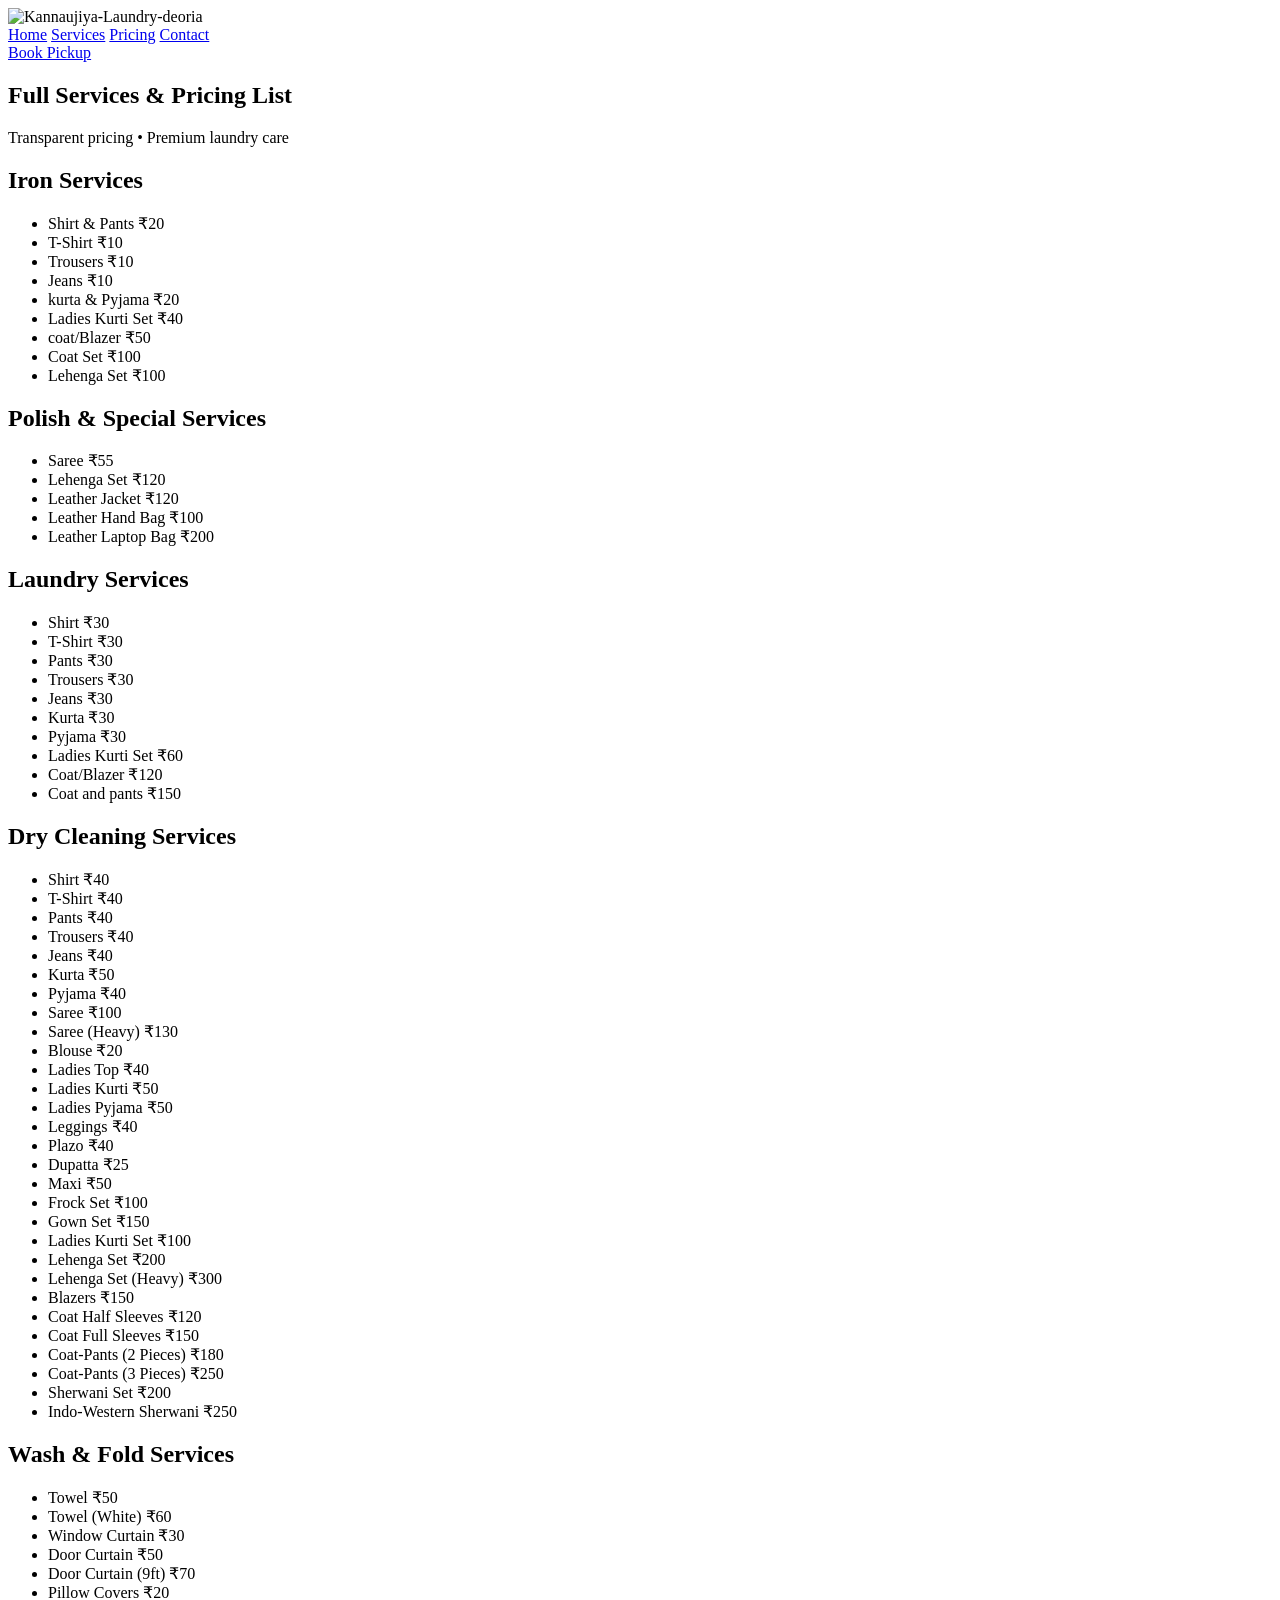
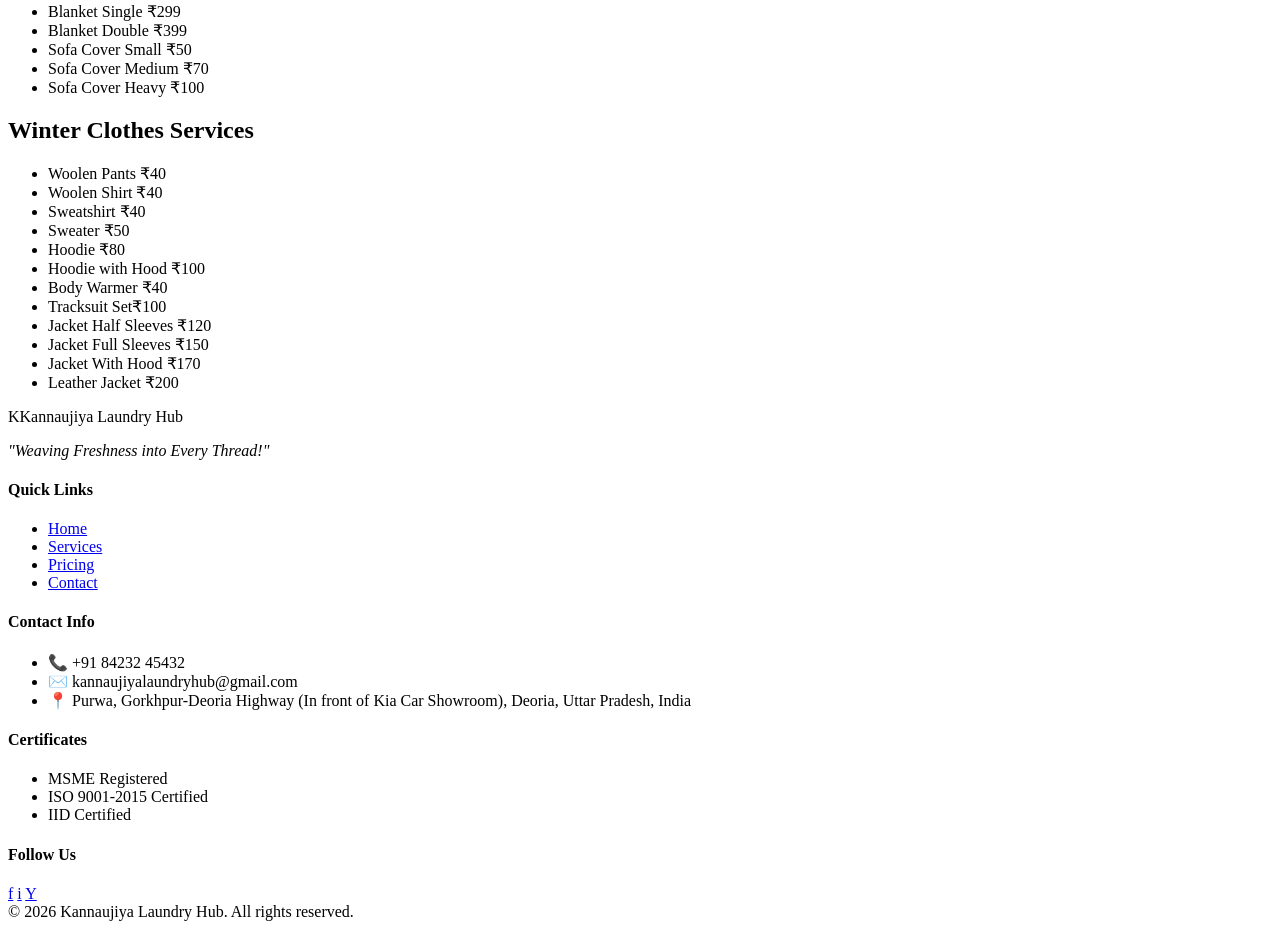
==== price2.html @ 70aac3fc "Add files via upload" ====
<!DOCTYPE html>
<html lang="en">

<head>
  <meta charset="UTF-8">
  <title>Our Services & Price List</title>
  <link rel="stylesheet" href="css/style.css">
  <meta name="viewport" content="width=device-width, initial-scale=1.0">
  <link rel="stylesheet" href="css/price2.css">
</head>

<body>

  <header class="navbar">
    <div class="logo">
      <img src="assets/Kannaujiya-Laundry-deoria.png" alt="Kannaujiya-Laundry-deoria">
    </div>

    <nav id="nav-menu" class="nav-links">
      <a href="index.html">Home</a>
      <a href="service.html">Services</a>
      <a href="price.html">Pricing</a>
      <a href="contact.html">Contact</a>
    </nav>

    <a href="book.html" class="btn-primary desktop-btn">Book Pickup</a>

    <!-- Hamburger -->
    <div class="hamburger" onclick="toggleMenu()">
      <span></span>
      <span></span>
      <span></span>
    </div>
  </header>


  <section class="services">
    <h1>Full Services & Pricing List</h1>
    <p>Transparent pricing • Premium laundry care</p>




    <!-- Iron -->
    <div class="service-box">
      <h2>Iron Services</h2>
      <ul>
        <li>Shirt & Pants <span>₹20</span></li>
        <li>T-Shirt <span>₹10</span></li>
        <li>Trousers <span>₹10</span></li>
        <li>Jeans <span>₹10</span></li>
        <li>kurta & Pyjama <span>₹20</span></li>
        <li>Ladies Kurti Set <span>₹40</span></li>
        <li>coat/Blazer <span>₹50</span></li>
        <li>Coat Set <span>₹100</span></li>
        <li>Lehenga Set <span>₹100</span></li>
      </ul>
    </div>

    <!-- Polish -->
    <div class="service-box">
      <h2>Polish & Special Services</h2>
      <ul>
        <li>Saree <span>₹55</span></li>
        <li>Lehenga Set <span>₹120</span></li>
        <li>Leather Jacket <span>₹120</span></li>
        <li>Leather Hand Bag <span>₹100</span></li>
        <li>Leather Laptop Bag <span>₹200</span></li>
      </ul>
    </div>

    <!-- Laundry Services -->
    <div class="service-box">
      <h2>Laundry Services</h2>
      <ul>
        <li>Shirt <span>₹30</span></li>
        <li>T-Shirt <span>₹30</span></li>
        <li>Pants <span>₹30</span></li>
        <li>Trousers <span>₹30</span></li>
        <li>Jeans <span>₹30</span></li>
        <li>Kurta <span>₹30</span></li>
        <li>Pyjama <span>₹30</span></li>
        <li>Ladies Kurti Set <span>₹60</span></li>
        <li>Coat/Blazer <span>₹120</span></li>
        <li>Coat and pants <span>₹150</span></li>
      </ul>
    </div>

    <!-- Dry Cleaning -->
    <div class="service-box">
      <h2>Dry Cleaning Services</h2>
      <ul>
        <li>Shirt <span>₹40</span></li>
        <li>T-Shirt <span>₹40</span></li>
        <li>Pants <span>₹40</span></li>
        <li>Trousers <span>₹40</span></li>
        <li>Jeans <span>₹40</span></li>
        <li>Kurta <span>₹50</span></li>
        <li>Pyjama <span>₹40</span></li>
        <li>Saree <span>₹100</span></li>
        <li>Saree (Heavy) <span>₹130</span></li>
        <li>Blouse <span>₹20</span></li>
        <li>Ladies Top <span>₹40</span></li>
        <li>Ladies Kurti <span>₹50</span></li>
        <li>Ladies Pyjama <span>₹50</span></li>
        <li>Leggings <span>₹40</span></li>
        <li>Plazo <span>₹40</span></li>
        <li>Dupatta <span>₹25</span></li>
        <li>Maxi <span>₹50</span></li>
        <li>Frock Set <span>₹100</span></li>
        <li>Gown Set <span>₹150</span></li>
        <li>Ladies Kurti Set <span>₹100</span></li>
        <li>Lehenga Set <span>₹200</span></li>
        <li>Lehenga Set (Heavy) <span>₹300</span></li>
        <li>Blazers <span>₹150</span></li>
        <li>Coat Half Sleeves <span>₹120</span></li>
        <li>Coat Full Sleeves <span>₹150</span></li>
        <li>Coat-Pants (2 Pieces) <span>₹180</span></li>
        <li>Coat-Pants (3 Pieces) <span>₹250</span></li>
        <li>Sherwani Set <span>₹200</span></li>
        <li>Indo-Western Sherwani <span>₹250</span></li>

      </ul>
    </div>

    <!-- Wash & Fold -->
    <div class="service-box">
      <h2>Wash & Fold Services</h2>
      <ul>
        <li>Towel <span>₹50</span></li>
        <li>Towel (White) <span>₹60</span></li>
        <li>Window Curtain <span>₹30</span></li>
        <li>Door Curtain <span>₹50</span></li>
        <li>Door Curtain (9ft) <span>₹70</span></li>
        <li>Pillow Covers <span>₹20</span></li>
        <li>Blanket Single <span>₹299</span></li>
        <li>Blanket Double <span>₹399</span></li>
        <li>Sofa Cover Small <span>₹50</span></li>
        <li>Sofa Cover Medium <span>₹70</span></li>
        <li>Sofa Cover Heavy <span>₹100</span></li>
      </ul>
    </div>

    <!-- Winter Clothes -->
    <div class="service-box">
      <h2>Winter Clothes Services</h2>
      <ul>
        <li>Woolen Pants <span>₹40</span></li>
        <li>Woolen Shirt <span>₹40</span></li>
        <li>Sweatshirt <span>₹40</span></li>
        <li>Sweater <span>₹50</span></li>
        <li>Hoodie <span>₹80</span></li>
        <li>Hoodie with Hood <span>₹100</span></li>
        <li>Body Warmer <span>₹40</span></li>
        <li>Tracksuit Set<span>₹100</span></li>
        <li>Jacket Half Sleeves <span>₹120</span></li>
        <li>Jacket Full Sleeves <span>₹150</span></li>
        <li>Jacket With Hood <span>₹170</span></li>
        <li>Leather Jacket <span>₹200</span></li>

      </ul>
    </div>



  </section>

  <footer class="footer">
    <div class="footer-container">

      <!-- Brand -->
      <div class="footer-col brand">
        <div class="footer-logo">
          <span>K</span>Kannaujiya Laundry Hub
        </div>
        <p>
          <i>"Weaving Freshness into Every Thread!"</i>
          
        </p>
      </div>

      <!-- Quick Links -->
      <div class="footer-col">
        <h4>Quick Links</h4>
        <ul>
          <li><a href="index.html">Home</a></li>
          <li><a href="service.html">Services</a></li>
          <li><a href="price.html">Pricing</a></li>
          <li><a href="contact.html">Contact</a></li>
        </ul>
      </div>

      <!-- Contact Info -->
      <div class="footer-col">
        <h4>Contact Info</h4>
        <ul class="contact-info">
          <li>📞 +91 84232 45432</li>
          <li>✉️ kannaujiyalaundryhub@gmail.com</li>
          <li>📍 Purwa, Gorkhpur-Deoria Highway (In front of Kia Car Showroom), Deoria, Uttar Pradesh, India</li>
        </ul>
      </div>

      <!-- Certificate Info -->
      <div class="footer-col">
        <h4>Certificates</h4>
        <ul class="contact-info">
          <li>MSME Registered</li>
          <li>ISO 9001-2015 Certified</li>
          <li>IID Certified</li>
        </ul>
      </div>


      <!-- Social -->
      <div class="footer-col">
        <h4>Follow Us</h4>
        <div class="social-links">
          <a href="https://www.facebook.com/share/1C7BhtLhia/">f</a>
          <a href="https://www.instagram.com/kannaujiyalaundryhub?igsh=cmxrNXN1dXM1eGV3">i</a>
          <a href="https://youtube.com/@kannaujiyalaundryhub?si=3e7CDZ7JSqD-jcs0">Y</a>
        </div>
      </div>

    </div>

    <div class="footer-bottom">
      © 2026 Kannaujiya Laundry Hub. All rights reserved.
    </div>
  </footer>

  <script src="js/hamburger.js"></script>

</body>

</html>
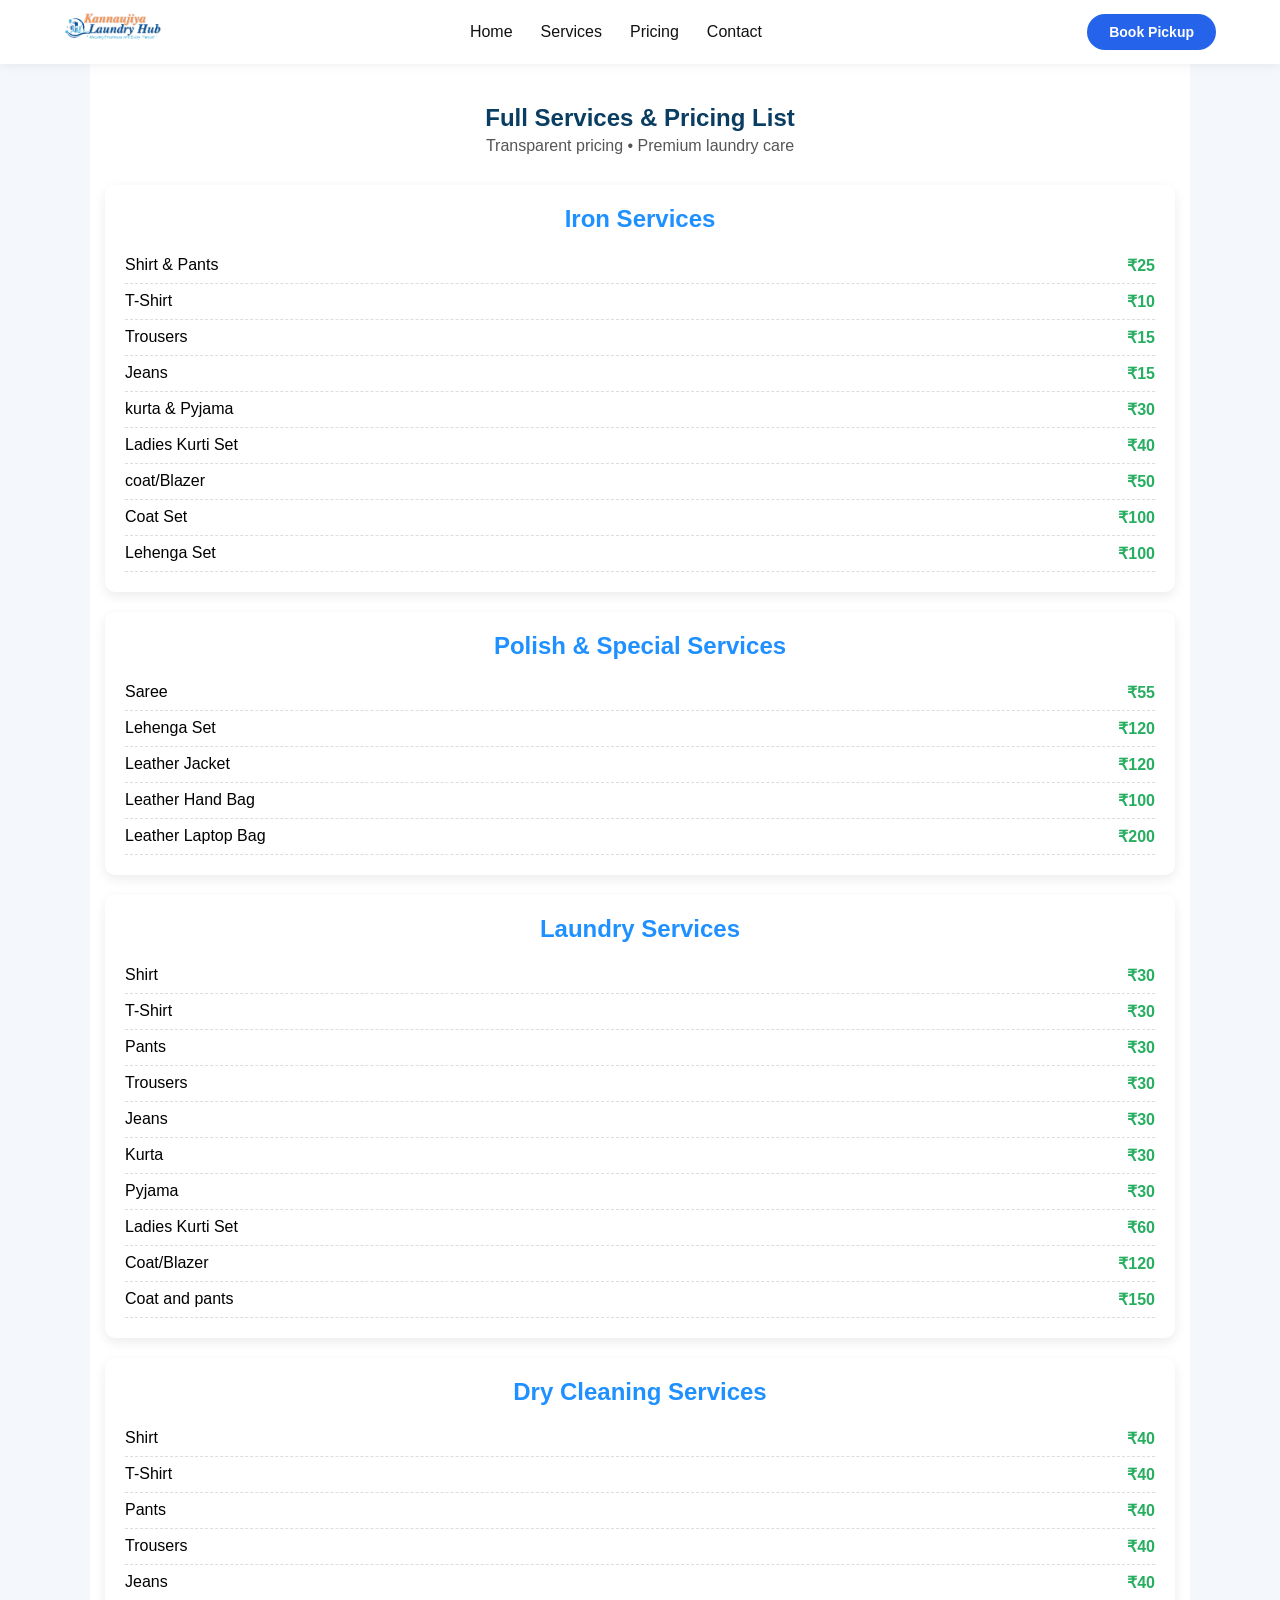
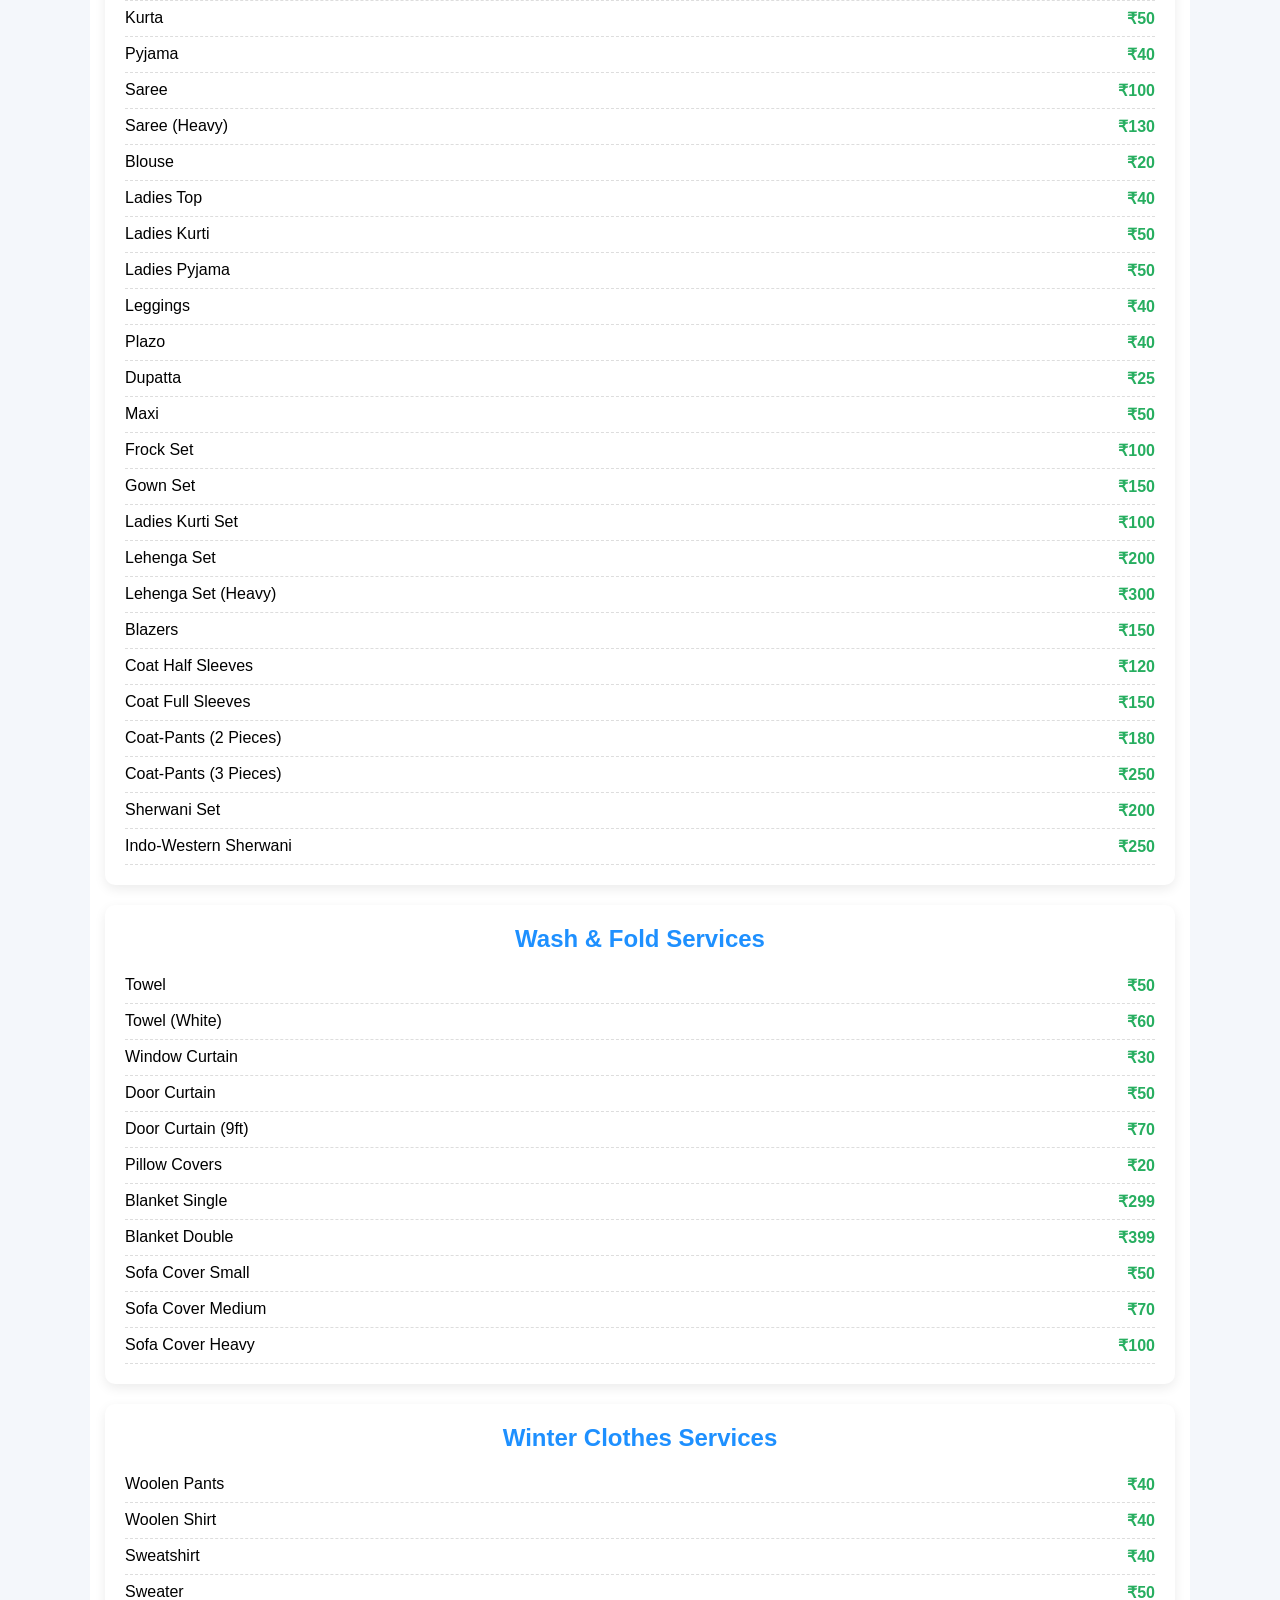
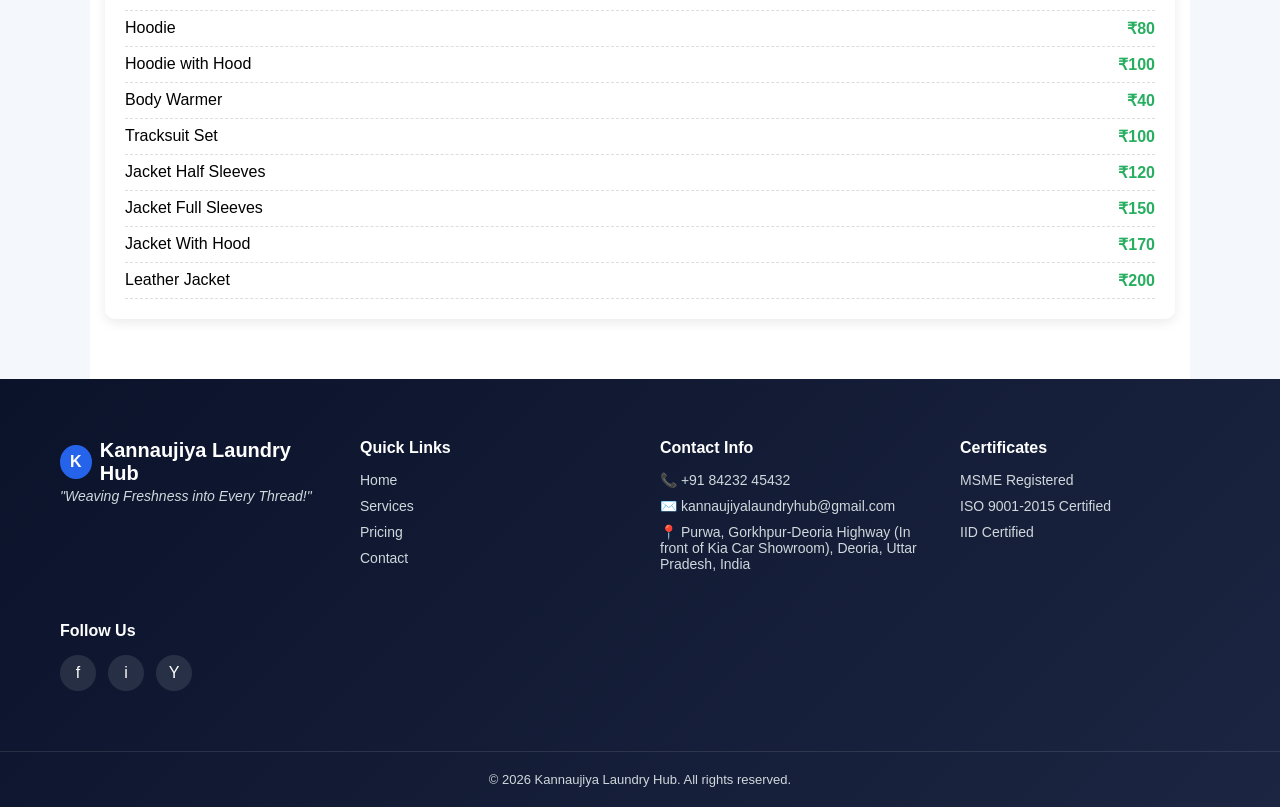
==== commit c319dae5: "Update price2.html" ====
--- a/price2.html
+++ b/price2.html
@@ -45,11 +45,11 @@
     <div class="service-box">
       <h2>Iron Services</h2>
       <ul>
-        <li>Shirt & Pants <span>₹20</span></li>
+        <li>Shirt & Pants <span>₹25</span></li>
         <li>T-Shirt <span>₹10</span></li>
-        <li>Trousers <span>₹10</span></li>
-        <li>Jeans <span>₹10</span></li>
-        <li>kurta & Pyjama <span>₹20</span></li>
+        <li>Trousers <span>₹15</span></li>
+        <li>Jeans <span>₹15</span></li>
+        <li>kurta & Pyjama <span>₹30</span></li>
         <li>Ladies Kurti Set <span>₹40</span></li>
         <li>coat/Blazer <span>₹50</span></li>
         <li>Coat Set <span>₹100</span></li>
@@ -232,4 +232,4 @@
 
 </body>
 
-</html>+</html>
--- a/css/style.css
+++ b/css/style.css
@@ -0,0 +1,822 @@
+
+*{
+    margin:0;
+    padding:0;
+    box-sizing:border-box;
+    font-family:'Inter', sans-serif;
+}
+
+body{
+    background:#fff;
+    overflow-x:hidden;
+}
+/* ================= NAVBAR ================= */
+.navbar {
+  position: fixed;
+  top: 0;
+  left: 0;
+  width: 100%;
+  height: 64px;
+  background: #fff;
+  padding: 0 5%;
+  display: flex;
+  align-items: center;
+  justify-content: space-between;
+  z-index: 1000;
+  box-shadow: 0 2px 10px rgba(0,0,0,0.06);
+}
+
+/* ===== LOGO IMAGE ===== */
+.navbar .logo img {
+  height:100%;          /* navbar height ke hisaab se */
+  max-width: 240px;     /* width ko limit */
+  width: auto;
+  
+  display: block;
+  object-fit: contain;
+}
+
+.navbar .logo {
+   display: flex;
+  align-items: center;
+  height: 100%;
+  /* max-width: 200px; */
+}
+
+
+/* body offset */
+body {
+  padding-top: 64px;
+}
+
+/* ===== LOGO ===== */
+.footer-logo {
+  display: flex;
+  align-items: center;
+  font-size: 20px;
+  font-weight: 700;
+  color: #ffffff;
+}
+
+.footer-logo span {
+  width: 34px;
+  height: 34px;
+  background: #2563eb;
+  color: #fff;
+  border-radius: 50%;
+  display: flex;
+  align-items: center;
+  justify-content: center;
+  /* align-items: center; */
+  margin-right: 8px;
+  font-size: 16px;
+}
+
+/* ===== NAV LINKS ===== */
+.nav-links {
+  display: flex;
+  gap: 24px;
+}
+.nav-links a {
+  position: relative;
+  text-decoration: none;
+  color: #111;
+  font-weight: 500;
+  padding: 6px 2px;
+  transition: color 0.3s ease;
+}
+
+.nav-links a::after {
+  content: "";
+  position: absolute;
+  left: 0;
+  bottom: -4px;
+  width: 0;
+  height: 2px;
+  background: #2563eb;
+  transition: width 0.3s ease;
+}
+
+.nav-links a:hover {
+  color: #2563eb;
+}
+
+.nav-links a:hover::after {
+  width: 100%;
+}
+
+/* .nav-links a {
+  text-decoration: none;
+  color: #111;
+  font-weight: 500;
+} */
+
+/* ===== BUTTON ===== */
+.desktop-btn {
+  margin-left: 20px;
+}
+
+/* ===== HAMBURGER ===== */
+.hamburger {
+  display: none;
+  flex-direction: column;
+  gap: 5px;
+  cursor: pointer;
+}
+
+.hamburger span {
+  width: 26px;
+  height: 3px;
+  background: #111;
+  border-radius: 2px;
+  transition: 0.3s;
+}
+
+/* ================= MOBILE ================= */
+@media (max-width: 768px) {
+
+  .nav-links {
+    position: fixed;
+    top: 0;
+    right: -100%;
+    height: 100vh;
+    width: 260px;
+    background: #fff;
+    flex-direction: column;
+    padding: 80px 20px;
+    gap: 20px;
+    box-shadow: -10px 0 30px rgba(0,0,0,0.15);
+    transition: right 0.35s ease;
+  }
+
+  .nav-links.active {
+    right: 0;
+  }
+
+  .desktop-btn {
+    display: none;
+  }
+
+  .hamburger {
+    display: flex;
+    margin-left: auto;
+  }
+
+  /* hamburger animation */
+  .hamburger.active span:nth-child(1) {
+    transform: rotate(45deg) translate(5px, 5px);
+  }
+
+  .hamburger.active span:nth-child(2) {
+    opacity: 0;
+  }
+
+  .hamburger.active span:nth-child(3) {
+    transform: rotate(-45deg) translate(6px, -6px);
+  }
+  
+  .navbar .logo img {
+    height: 100%;
+    max-width: 200px;
+  }
+
+  .footer-logo {
+    flex-direction: column;    /* upar logo, niche text */
+    justify-content: center;
+    align-items: center;
+    text-align: center;
+  }
+
+  .footer-logo span {
+    margin-right: 0;
+    margin-bottom: 6px;        /* logo aur text ke beech gap */
+  }
+
+}
+
+  
+
+
+
+
+/* ================= HERO ================= */
+.hero{
+    width:100%;
+    padding:60px 5%;
+    display:grid;
+    grid-template-columns:1fr 1fr;
+    gap:50px;
+    align-items:center;
+    background:linear-gradient(120deg,#eef6ff,#eafff4);
+}
+
+.badge{
+    display:inline-block;
+    padding:6px 14px;
+    background:#e0edff;
+    color:#2563eb;
+    font-size:13px;
+    border-radius:20px;
+    margin-bottom:20px;
+}
+
+.hero-left h1{
+    font-size:48px;
+    font-weight:800;
+    line-height:1.2;
+    margin-bottom:20px;
+}
+
+.hero-left h1 span{
+    color:#2563eb;
+}
+
+.hero-left p{
+    color:#555;
+    line-height:1.6;
+    margin-bottom:30px;
+    max-width:520px;
+}
+
+.hero-buttons{
+    display:flex;
+    gap:14px;
+    flex-wrap:wrap;
+}
+
+.btn-outline{
+    padding:10px 20px;
+    border:2px solid #2563eb;
+    color:#2563eb;
+    border-radius:22px;
+    text-decoration:none;
+    font-weight:600;
+}
+
+/* ================= STATS ================= */
+.stats{
+    display:flex;
+    gap:30px;
+    margin-top:35px;
+    flex-wrap:wrap;
+}
+
+.stat h3{
+    color:#2563eb;
+    font-size:22px;
+    font-weight:700;
+}
+
+.stat p{
+    font-size:13px;
+    color:#666;
+}
+
+/* ================= HERO RIGHT ================= */
+.hero-right{
+    position:relative;
+    width:100%;
+}
+
+.hero-right img{
+    width:100%;
+    max-width:420px;
+    border-radius:18px;
+    box-shadow:0 20px 40px rgba(0,0,0,0.15);
+}
+
+.pickup-card{
+    position:absolute;
+    bottom:-18px;
+    left:20px;
+    background:#fff;
+    padding:12px 16px;
+    border-radius:14px;
+    display:flex;
+    align-items:center;
+    gap:12px;
+    box-shadow:0 10px 25px rgba(0,0,0,0.12);
+}
+
+.pickup-icon{
+    width:38px;
+    height:38px;
+    background:#d1fae5;
+    color:#059669;
+    border-radius:50%;
+    display:flex;
+    align-items:center;
+    justify-content:center;
+}
+
+/* ================= TABLET ================= */
+@media(max-width:992px){
+    .hero{
+        grid-template-columns:1fr;
+        text-align:center;
+    }
+
+    .hero-left p{
+        margin:auto;
+    }
+
+    .hero-buttons{
+        justify-content:center;
+    }
+
+    .stats{
+        justify-content:center;
+    }
+
+    .pickup-card{
+        left:50%;
+        transform:translateX(-50%);
+    }
+}
+
+/* ================= MOBILE ================= */
+@media(max-width:600px){
+    
+
+    .hero-left h1{
+        font-size:34px;
+    }
+
+    .hero{
+        padding:40px 6%;
+    }
+
+    .stats{
+        gap:20px;
+    }
+}
+
+
+
+/* scrolling smooth  */
+.reveal{
+    opacity:0;
+    transform:translateY(40px);
+    transition:all 0.7s ease;
+}
+
+.reveal.active{
+    opacity:1;
+    transform:translateY(0);
+}
+
+/* ===== LOADER ===== */
+#loader{
+    position:fixed;
+    inset:0;
+    background:#ffffff;
+    display:flex;
+    align-items:center;
+    justify-content:center;
+    z-index:10000;
+}
+
+.spinner{
+    width:45px;
+    height:45px;
+    border:4px solid #e5e7eb;
+    border-top:4px solid #2563eb;
+    border-radius:50%;
+    animation:spin 1s linear infinite;
+}
+
+@keyframes spin{
+    to{ transform:rotate(360deg); }
+}
+
+
+
+
+
+
+
+/* ================= SERVICES ================= */
+.services{
+    padding:90px 5%;
+    background:#ffffff;
+    text-align:center;
+}
+
+.services-header h2{
+    font-size:34px;
+    font-weight:700;
+    margin-bottom:10px;
+}
+
+.services-header p{
+    color:#666;
+    font-size:15px;
+    margin-bottom:50px;
+}
+
+/* GRID */
+.services-grid{
+    display:grid;
+    grid-template-columns:repeat(3,1fr);
+    gap:30px;
+    max-width:1100px;
+    margin:0 auto;
+}
+
+/* CARD */
+.service-card{
+    background:#fff;
+    padding:30px 26px;
+    border-radius:14px;
+    text-align:left;
+    border:1px solid #eef2f7;
+    transition:0.3s ease;
+}
+
+.service-card:hover{
+    box-shadow:0 20px 40px rgba(0,0,0,0.08);
+    transform:translateY(-6px);
+}
+
+.icon-box{
+    width:48px;
+    height:48px;
+    background:#e0edff;
+    color:#2563eb;
+    border-radius:12px;
+    display:flex;
+    align-items:center;
+    justify-content:center;
+    font-size:22px;
+    margin-bottom:20px;
+}
+
+.service-card h3{
+    font-size:18px;
+    font-weight:600;
+    margin-bottom:12px;
+}
+
+.service-card p{
+    font-size:14px;
+    color:#555;
+    line-height:1.6;
+    margin-bottom:18px;
+}
+
+.service-card a{
+    color:#2563eb;
+    font-size:14px;
+    font-weight:500;
+    text-decoration:none;
+}
+
+/* BUTTON */
+.services-btn{
+    margin-top:45px;
+}
+
+/* ================= RESPONSIVE ================= */
+@media(max-width:900px){
+    .services-grid{
+        grid-template-columns:1fr 1fr;
+    }
+}
+
+@media(max-width:600px){
+    .services{
+        padding:70px 6%;
+    }
+
+    .services-header h2{
+        font-size:26px;
+    }
+
+    .services-grid{
+        grid-template-columns:1fr;
+    }
+
+    .service-card{
+        text-align:center;
+    }
+
+    .icon-box{
+        margin-left:auto;
+        margin-right:auto;
+    }
+}
+
+.why-choose {
+  padding: 80px 20px;
+  background: #f9fafb;
+  text-align: center;
+}
+
+.section-title {
+  font-size: 32px;
+  font-weight: 700;
+  margin-bottom: 50px;
+  color: #111;
+}
+
+.features {
+  display: grid;
+  grid-template-columns: repeat(auto-fit, minmax(260px, 1fr));
+  gap: 30px;
+  max-width: 1100px;
+  margin: auto;
+}
+
+.feature-card {
+  background: #fff;
+  padding: 35px 25px;
+  border-radius: 16px;
+  box-shadow: 0 10px 25px rgba(0,0,0,0.05);
+  transition: transform 0.3s ease, box-shadow 0.3s ease;
+  opacity: 0;
+  transform: translateY(40px);
+}
+
+.feature-card:hover {
+  transform: translateY(-10px);
+  box-shadow: 0 20px 40px rgba(0,0,0,0.08);
+}
+
+.feature-card h3 {
+  margin: 20px 0 10px;
+  font-size: 20px;
+}
+
+.feature-card p {
+  font-size: 14px;
+  color: #555;
+  line-height: 1.6;
+}
+
+.icon {
+  width: 60px;
+  height: 60px;
+  margin: auto;
+  border-radius: 50%;
+  display: flex;
+  align-items: center;
+  justify-content: center;
+  font-size: 26px;
+}
+
+.icon.green {
+  background: #d1fae5;
+  color: #059669;
+}
+
+.icon.blue {
+  background: #dbeafe;
+  color: #2563eb;
+}
+
+.icon.yellow {
+  background: #fef3c7;
+  color: #d97706;
+}
+
+/* 2nd last  */
+
+.cta-section {
+  padding: 80px 20px;
+  background: linear-gradient(90deg, #2563eb, #10b981);
+  text-align: center;
+  color: #fff;
+}
+
+.cta-content {
+  max-width: 900px;
+  margin: auto;
+}
+
+.cta-content h2 {
+  font-size: 36px;
+  font-weight: 700;
+  margin-bottom: 15px;
+}
+
+.cta-content p {
+  font-size: 16px;
+  opacity: 0.9;
+  margin-bottom: 35px;
+}
+
+.cta-buttons {
+  display: flex;
+  gap: 20px;
+  justify-content: center;
+  flex-wrap: wrap;
+}
+
+.btn {
+  padding: 14px 30px;
+  border-radius: 999px;
+  font-size: 15px;
+  font-weight: 600;
+  text-decoration: none;
+  transition: all 0.3s ease;
+}
+
+.btn.primary {
+  background: #fff;
+  color: #2563eb;
+}
+
+.btn.primary:hover {
+  transform: translateY(-3px);
+  box-shadow: 0 12px 25px rgba(0,0,0,0.2);
+}
+
+.btn.outline {
+  border: 2px solid #fff;
+  color: #fff;
+}
+
+.btn.outline:hover {
+  background: #fff;
+  color: #10b981;
+}
+@media (max-width: 600px) {
+  .cta-content h2 {
+    font-size: 26px;
+  }
+}
+/* footer  */
+.footer {
+  background: linear-gradient(135deg, #0b132b, #1c2541);
+  color: #cfd8dc;
+  font-family: Arial, sans-serif;
+}
+
+.footer-container {
+  max-width: 1200px;
+  margin: auto;
+  padding: 60px 20px;
+  display: grid;
+  grid-template-columns: repeat(4, 1fr);
+  gap: 40px;
+}
+
+/* Brand */
+.logo {
+  display: flex;
+  align-items: center;
+  margin-bottom: 15px;
+}
+
+.logo-circle {
+  background: #00b4d8;
+  color: #fff;
+  width: 42px;
+  height: 42px;
+  border-radius: 50%;
+  display: flex;
+  align-items: center;
+  justify-content: center;
+  font-weight: bold;
+  margin-right: 10px;
+}
+
+.logo-text {
+  font-size: 20px;
+  font-weight: bold;
+  color: #fff;
+}
+
+.footer-col h4 {
+  color: #fff;
+  margin-bottom: 15px;
+  font-size: 16px;
+}
+
+.footer-col p {
+  font-size: 14px;
+  line-height: 1.6;
+}
+
+/* Links */
+.footer-col ul {
+  list-style: none;
+  padding: 0;
+}
+
+.footer-col ul li {
+  margin-bottom: 10px;
+  font-size: 14px;
+}
+
+.footer-col ul li a {
+  text-decoration: none;
+  color: #cfd8dc;
+  transition: color 0.3s;
+}
+
+.footer-col ul li a:hover {
+  color: #00b4d8;
+}
+
+/* Contact */
+.contact-info li {
+  display: flex;
+  gap: 8px;
+}
+
+/* Social */
+.social-links {
+  display: flex;
+  gap: 12px;
+}
+
+.social-links a {
+  width: 36px;
+  height: 36px;
+  background: rgba(255, 255, 255, 0.1);
+  border-radius: 50%;
+  display: flex;
+  align-items: center;
+  justify-content: center;
+  color: #fff;
+  text-decoration: none;
+  transition: background 0.3s;
+}
+
+.social-links a:hover {
+  background: #00b4d8;
+}
+
+/* Bottom */
+.footer-bottom {
+  text-align: center;
+  padding: 20px;
+  font-size: 13px;
+  border-top: 1px solid rgba(255, 255, 255, 0.1);
+}
+
+/* =====================
+   RESPONSIVE
+===================== */
+
+@media (max-width: 992px) {
+  .footer-container {
+    grid-template-columns: repeat(2, 1fr);
+  }
+}
+
+@media (max-width: 600px) {
+  .footer-container {
+    grid-template-columns: 1fr;
+    text-align: center;
+  }
+
+  .logo {
+    justify-content: center;
+  }
+
+  .social-links {
+    justify-content: center;
+  }
+  .contact-info li {
+    justify-content: center;
+    align-items: center;
+  }
+}
+
+.btn-primary {
+  background: #2563eb;
+  color: #fff;
+  padding: 10px 22px;
+  border-radius: 999px;
+  text-decoration: none;
+  font-weight: 600;
+  font-size: 14px;
+  display: inline-flex;
+  align-items: center;
+  justify-content: center;
+  transition: all 0.3s ease;
+}
+
+.btn-primary:hover {
+  background: #1e4fd6;
+  transform: translateY(-2px);
+  box-shadow: 0 10px 20px rgba(37, 99, 235, 0.35);
+}
+
+.btn-primary:active {
+  transform: translateY(0);
+}
+
+/* Desktop only */
+.desktop-btn {
+  margin-left: 20px;
+}
+
+/* Hide on mobile */
+@media (max-width: 768px) {
+  .desktop-btn {
+    display: none;
+  }
+}
--- a/css/price2.css
+++ b/css/price2.css
@@ -0,0 +1,58 @@
+body {
+  font-family: Arial, sans-serif;
+  background: #f4f7fb;
+}
+
+.services {
+  max-width: 1100px;
+  margin: auto;
+  padding: 40px 15px;
+}
+
+.services h1 {
+  text-align: center;
+  color: #0a3d62;
+  margin-bottom: 5px;
+}
+
+.services p {
+  text-align: center;
+  margin-bottom: 30px;
+  color: #555;
+}
+
+.service-box {
+  background: #fff;
+  padding: 20px;
+  margin-bottom: 20px;
+  border-radius: 10px;
+  box-shadow: 0 4px 12px rgba(0,0,0,0.08);
+}
+
+.service-box h2 {
+  color: #1e90ff;
+  margin-bottom: 15px;
+}
+
+.service-box ul {
+  list-style: none;
+}
+
+.service-box ul li {
+  display: flex;
+  justify-content: space-between;
+  padding: 8px 0;
+  border-bottom: 1px dashed #ddd;
+}
+
+.service-box ul li span {
+  font-weight: bold;
+  color: #27ae60;
+}
+
+/* Responsive */
+@media (max-width: 600px) {
+  .service-box ul li {
+    font-size: 14px;
+  }
+}
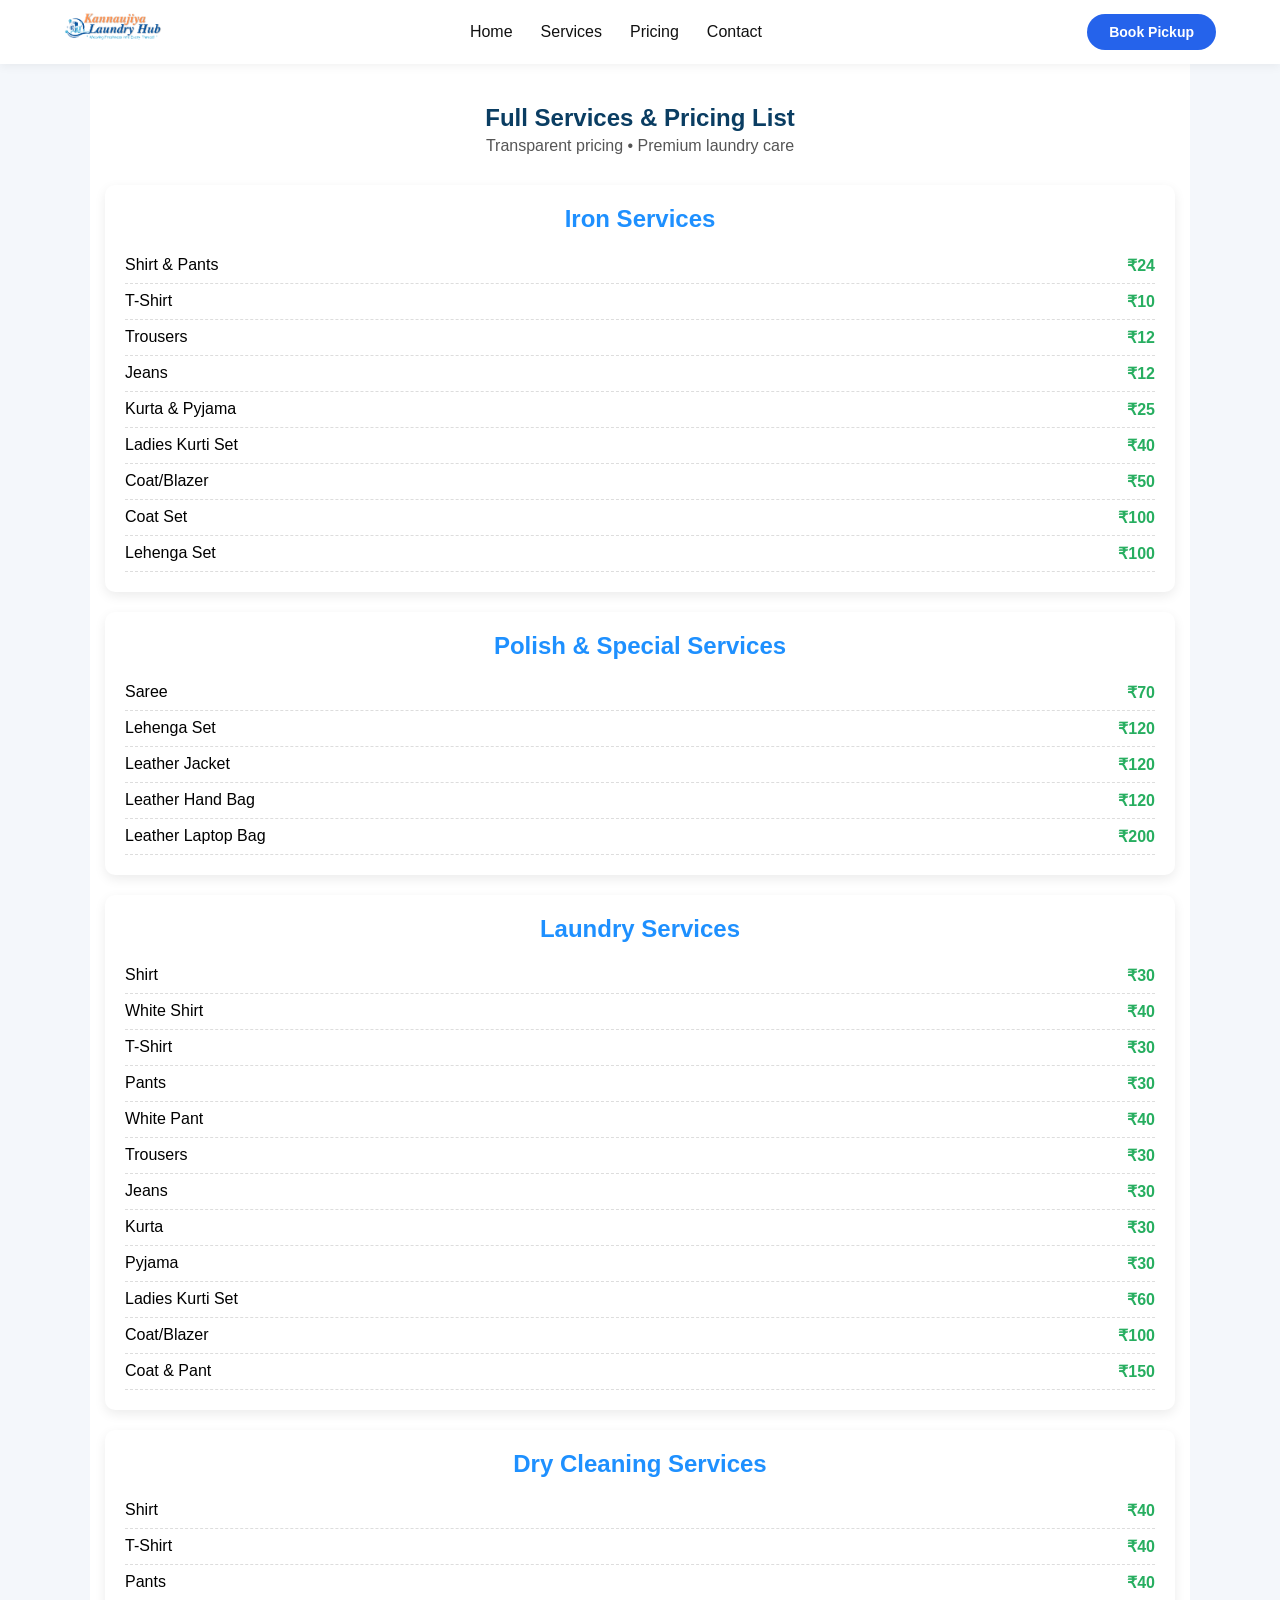
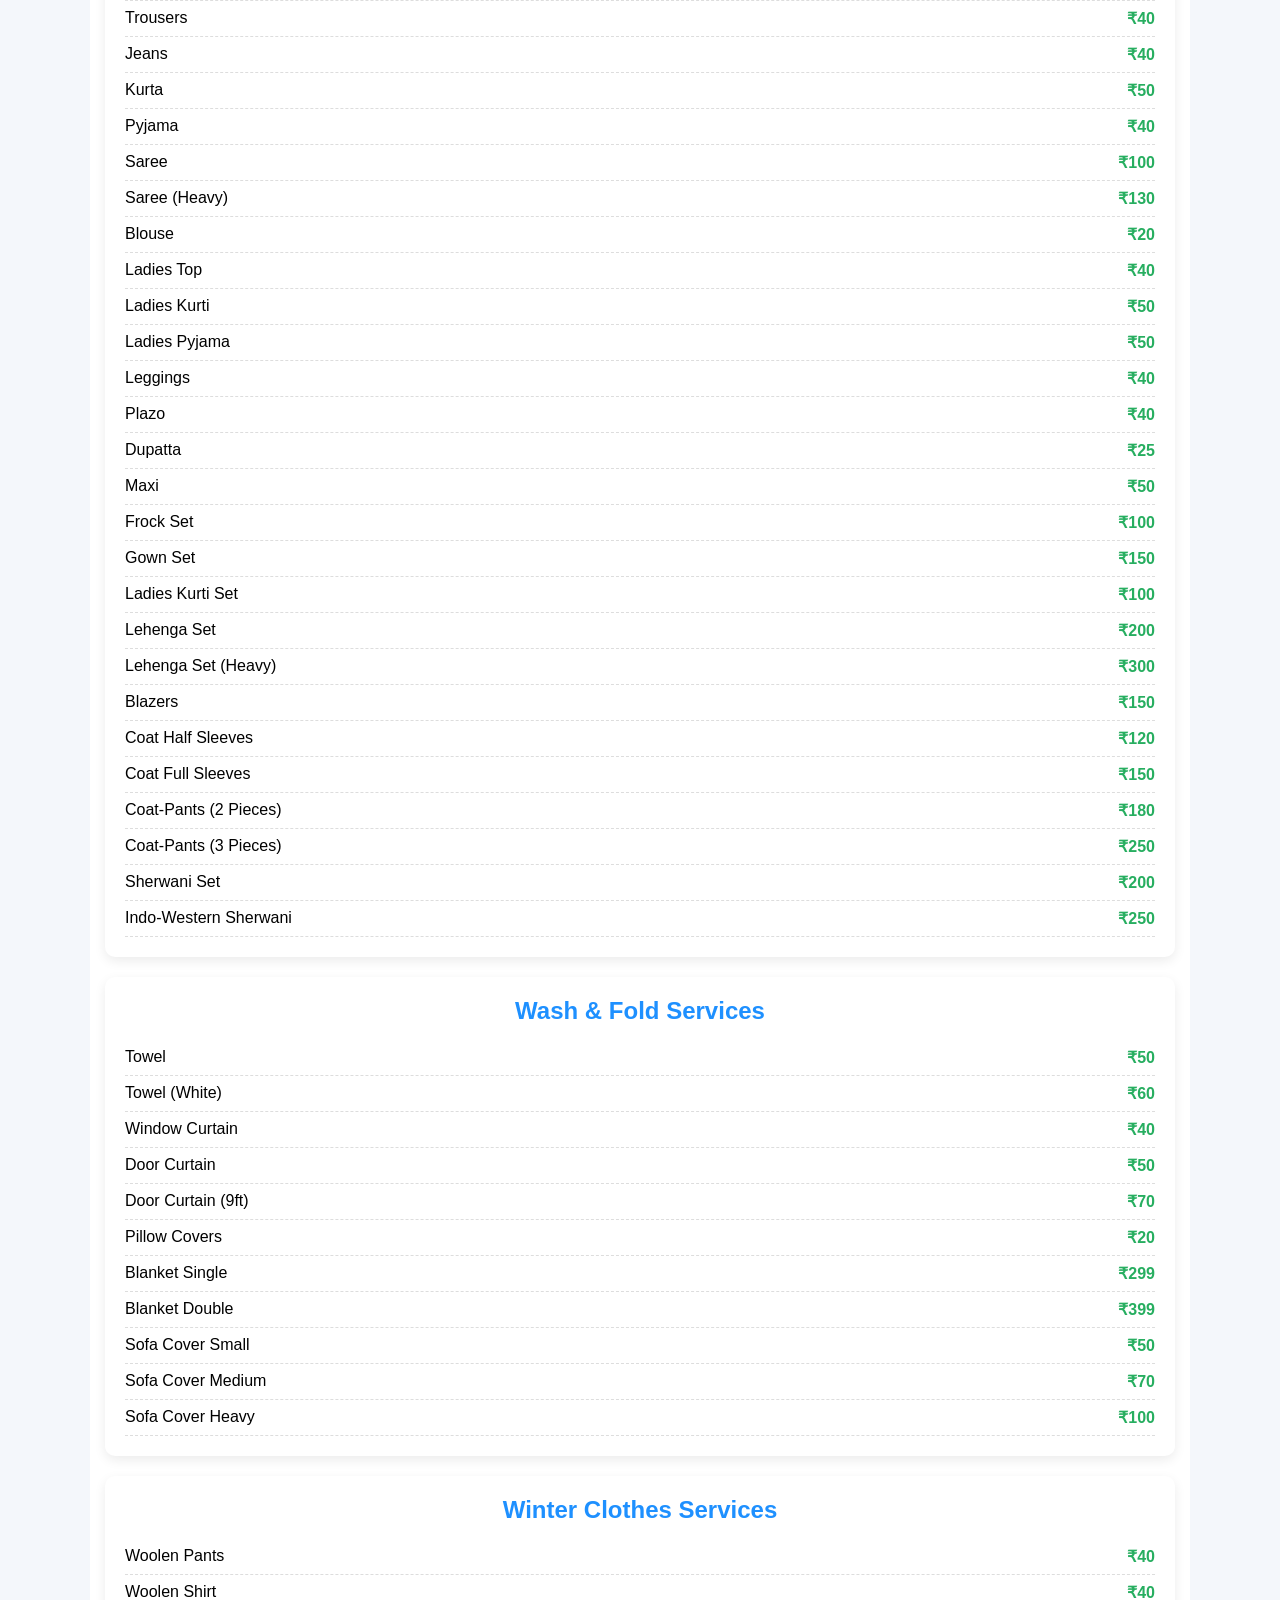
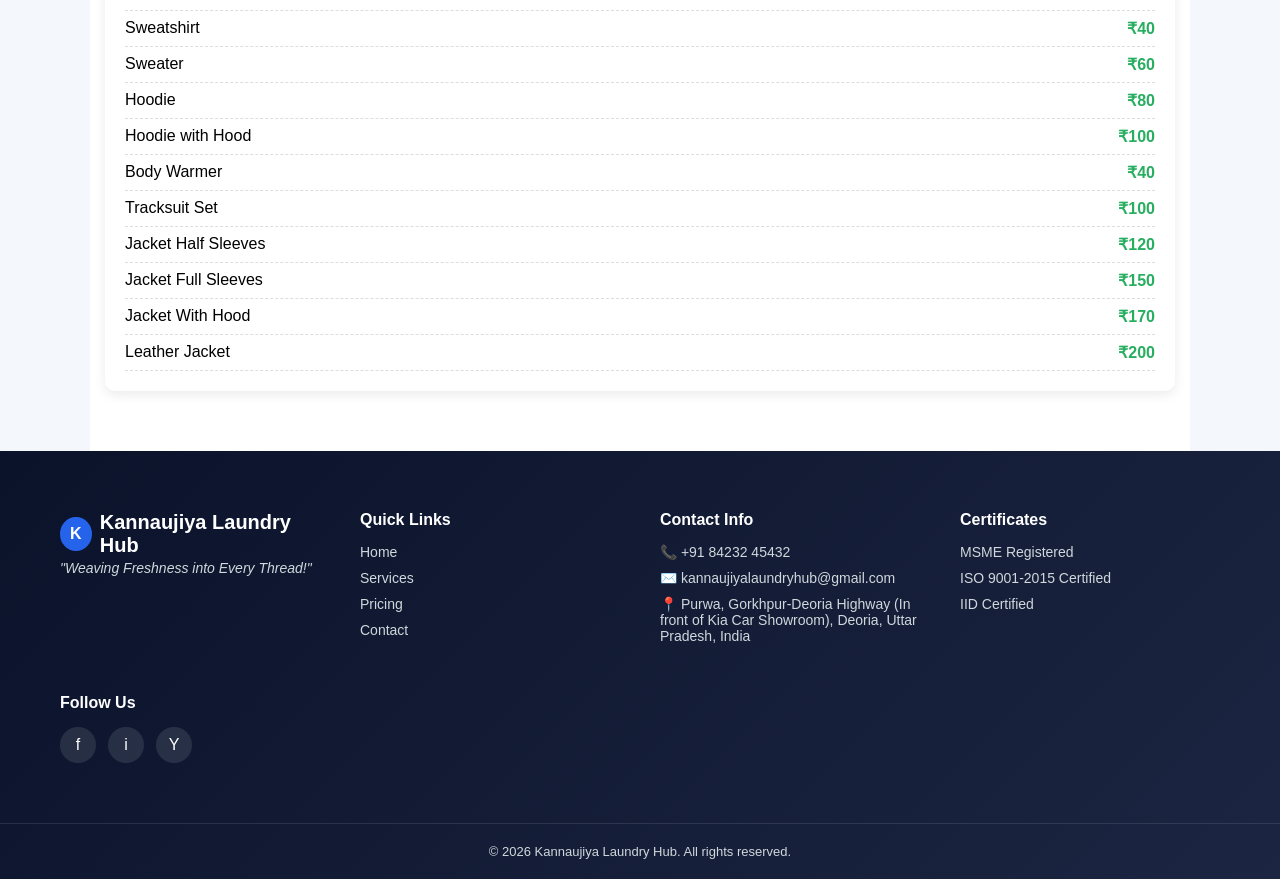
==== commit 456e4a19: "Update price2.html" ====
--- a/price2.html
+++ b/price2.html
@@ -45,13 +45,13 @@
     <div class="service-box">
       <h2>Iron Services</h2>
       <ul>
-        <li>Shirt & Pants <span>₹25</span></li>
+        <li>Shirt & Pants <span>₹24</span></li>
         <li>T-Shirt <span>₹10</span></li>
-        <li>Trousers <span>₹15</span></li>
-        <li>Jeans <span>₹15</span></li>
-        <li>kurta & Pyjama <span>₹30</span></li>
+        <li>Trousers <span>₹12</span></li>
+        <li>Jeans <span>₹12</span></li>
+        <li>Kurta & Pyjama <span>₹25</span></li>
         <li>Ladies Kurti Set <span>₹40</span></li>
-        <li>coat/Blazer <span>₹50</span></li>
+        <li>Coat/Blazer <span>₹50</span></li>
         <li>Coat Set <span>₹100</span></li>
         <li>Lehenga Set <span>₹100</span></li>
       </ul>
@@ -61,10 +61,10 @@
     <div class="service-box">
       <h2>Polish & Special Services</h2>
       <ul>
-        <li>Saree <span>₹55</span></li>
+        <li>Saree <span>₹70</span></li>
         <li>Lehenga Set <span>₹120</span></li>
         <li>Leather Jacket <span>₹120</span></li>
-        <li>Leather Hand Bag <span>₹100</span></li>
+        <li>Leather Hand Bag <span>₹120</span></li>
         <li>Leather Laptop Bag <span>₹200</span></li>
       </ul>
     </div>
@@ -74,15 +74,17 @@
       <h2>Laundry Services</h2>
       <ul>
         <li>Shirt <span>₹30</span></li>
+        <li>White Shirt <span>₹40</span></li>
         <li>T-Shirt <span>₹30</span></li>
         <li>Pants <span>₹30</span></li>
+        <li>White Pant<span>₹40</span></li>
         <li>Trousers <span>₹30</span></li>
         <li>Jeans <span>₹30</span></li>
         <li>Kurta <span>₹30</span></li>
         <li>Pyjama <span>₹30</span></li>
         <li>Ladies Kurti Set <span>₹60</span></li>
-        <li>Coat/Blazer <span>₹120</span></li>
-        <li>Coat and pants <span>₹150</span></li>
+        <li>Coat/Blazer <span>₹100</span></li>
+        <li>Coat & Pant <span>₹150</span></li>
       </ul>
     </div>
 
@@ -129,7 +131,7 @@
       <ul>
         <li>Towel <span>₹50</span></li>
         <li>Towel (White) <span>₹60</span></li>
-        <li>Window Curtain <span>₹30</span></li>
+        <li>Window Curtain <span>₹40</span></li>
         <li>Door Curtain <span>₹50</span></li>
         <li>Door Curtain (9ft) <span>₹70</span></li>
         <li>Pillow Covers <span>₹20</span></li>
@@ -148,7 +150,7 @@
         <li>Woolen Pants <span>₹40</span></li>
         <li>Woolen Shirt <span>₹40</span></li>
         <li>Sweatshirt <span>₹40</span></li>
-        <li>Sweater <span>₹50</span></li>
+        <li>Sweater <span>₹60</span></li>
         <li>Hoodie <span>₹80</span></li>
         <li>Hoodie with Hood <span>₹100</span></li>
         <li>Body Warmer <span>₹40</span></li>
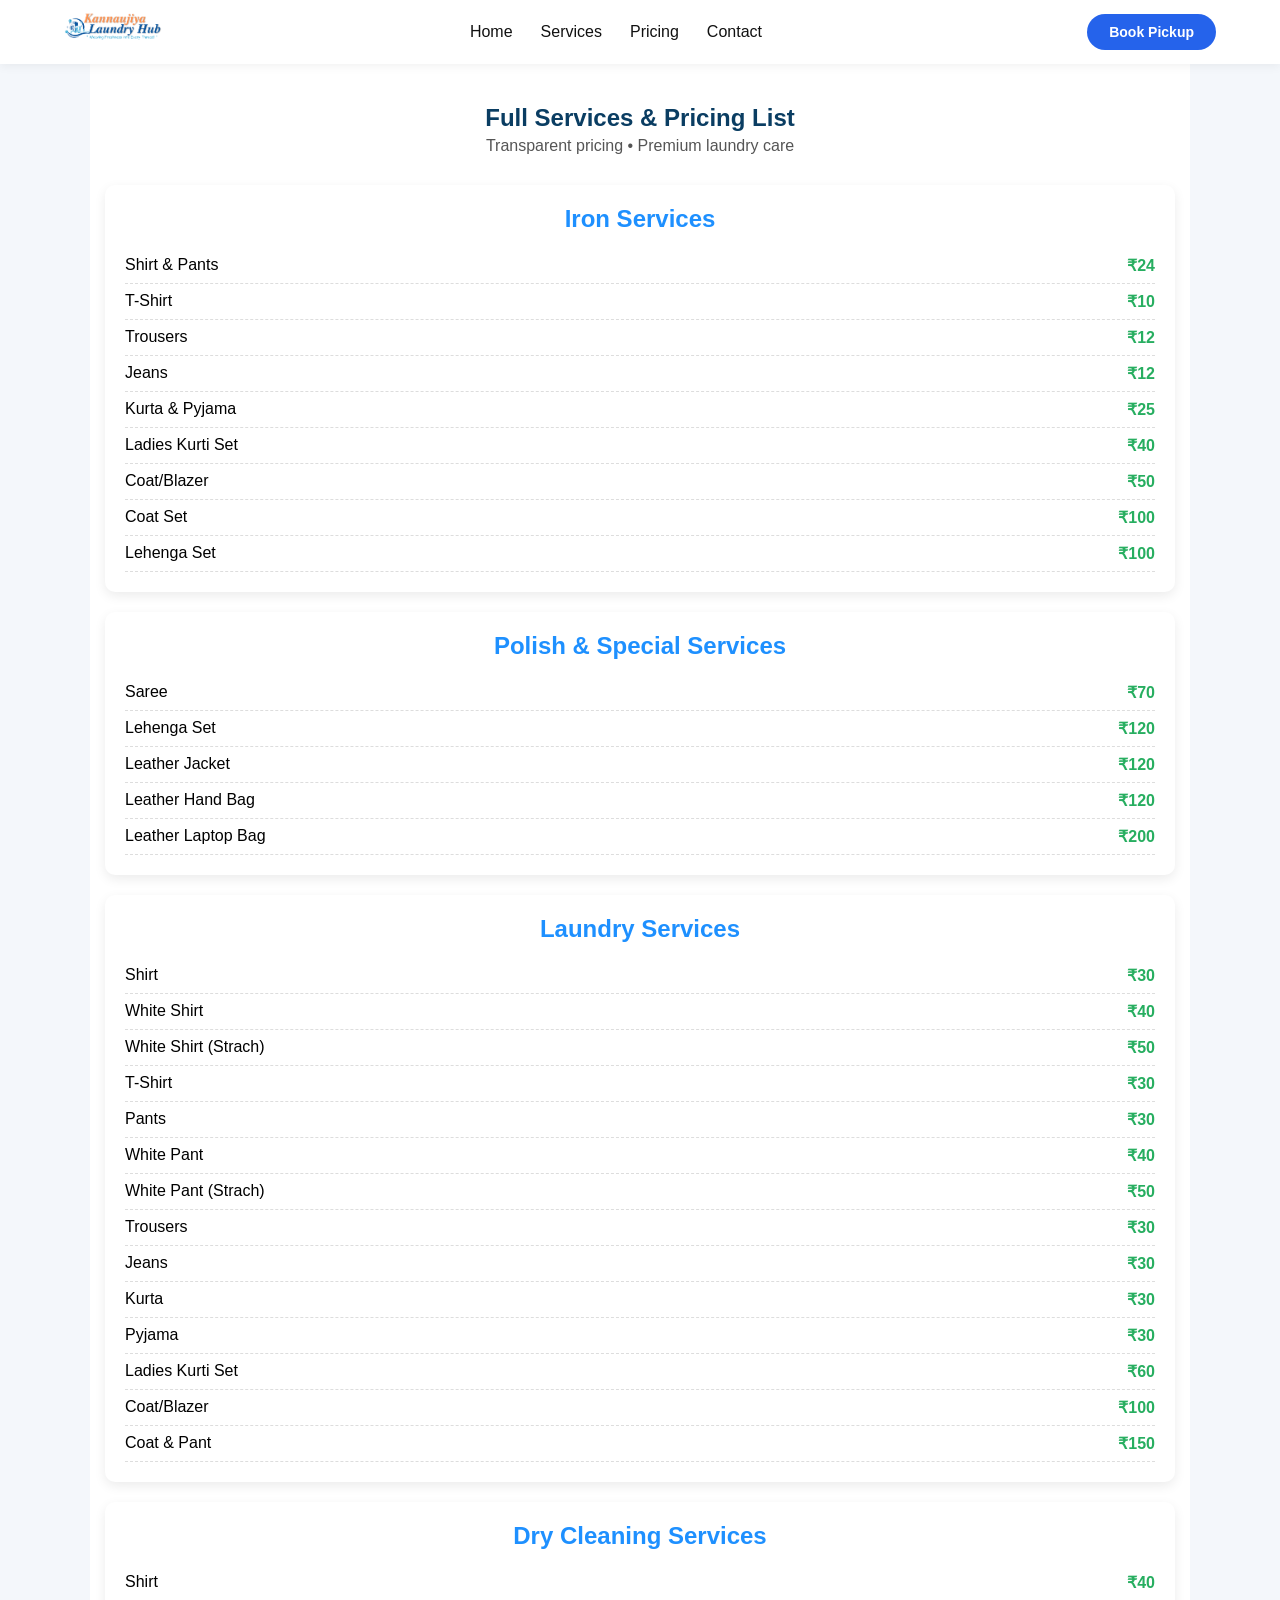
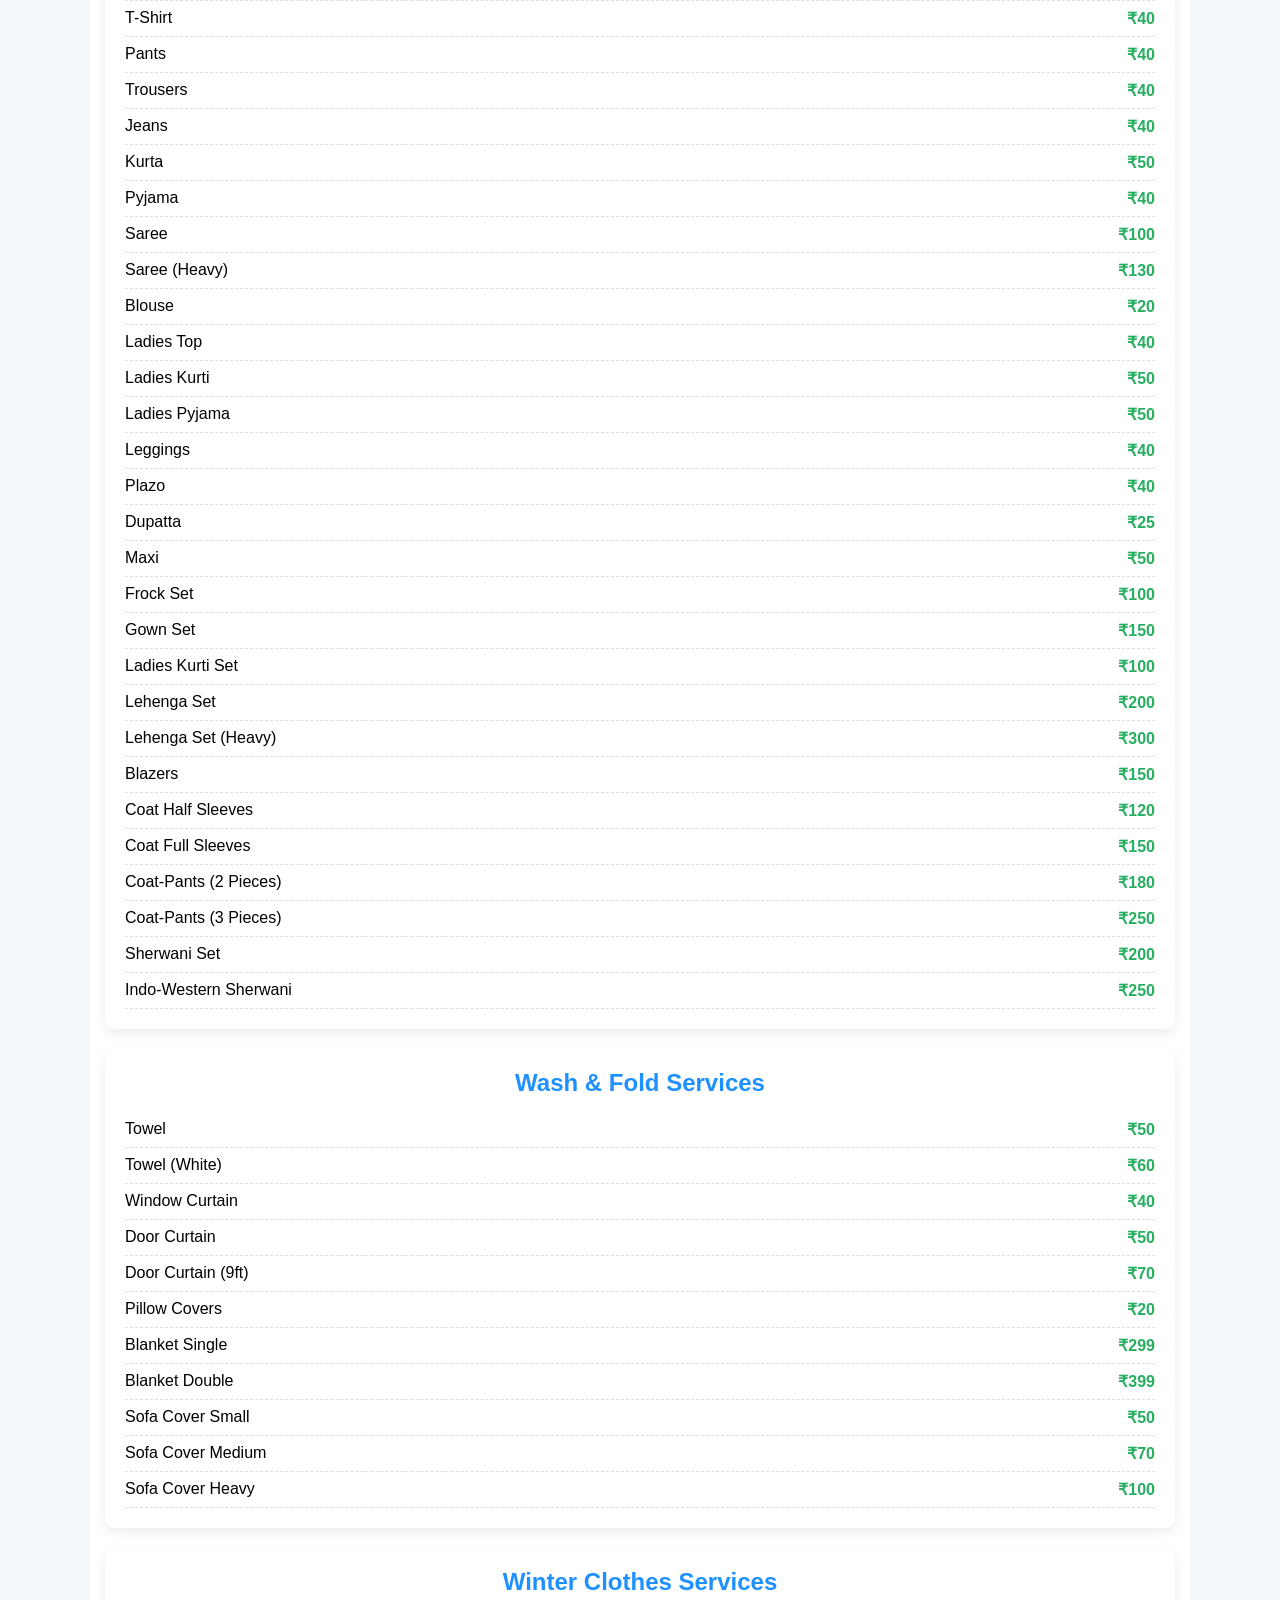
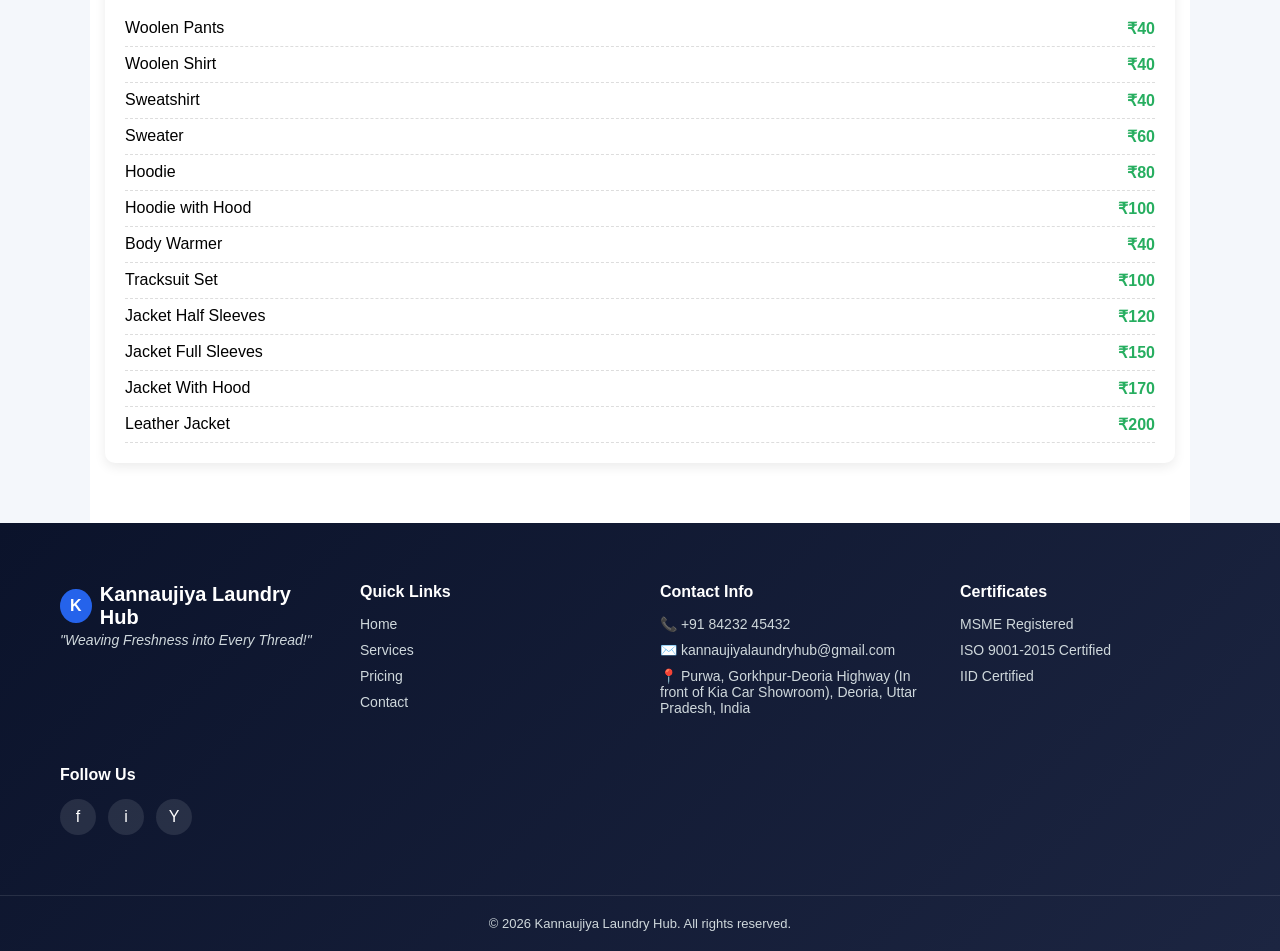
==== commit 52e316f1: "Update price2.html" ====
--- a/price2.html
+++ b/price2.html
@@ -75,9 +75,11 @@
       <ul>
         <li>Shirt <span>₹30</span></li>
         <li>White Shirt <span>₹40</span></li>
+        <li>White Shirt (Strach) <span>₹50</span></li>
         <li>T-Shirt <span>₹30</span></li>
         <li>Pants <span>₹30</span></li>
         <li>White Pant<span>₹40</span></li>
+        <li>White Pant (Strach)<span>₹50</span></li>
         <li>Trousers <span>₹30</span></li>
         <li>Jeans <span>₹30</span></li>
         <li>Kurta <span>₹30</span></li>
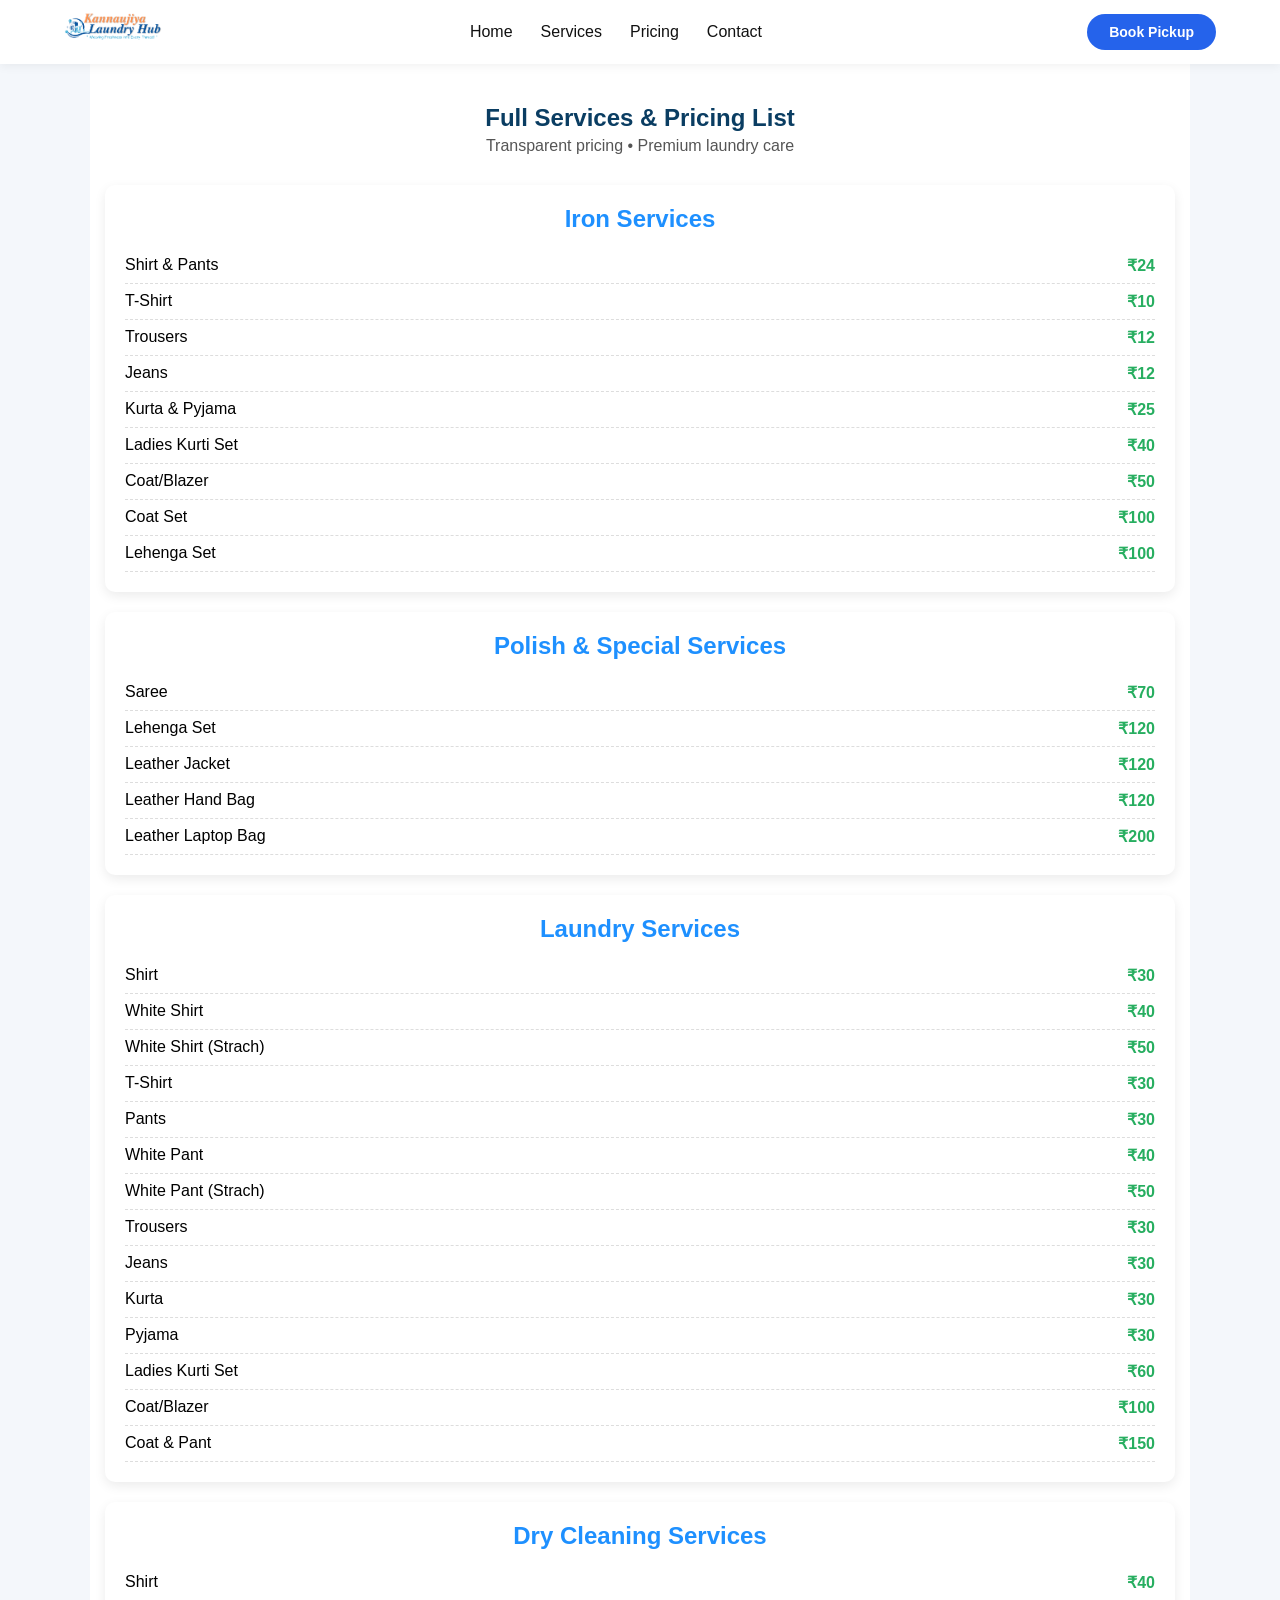
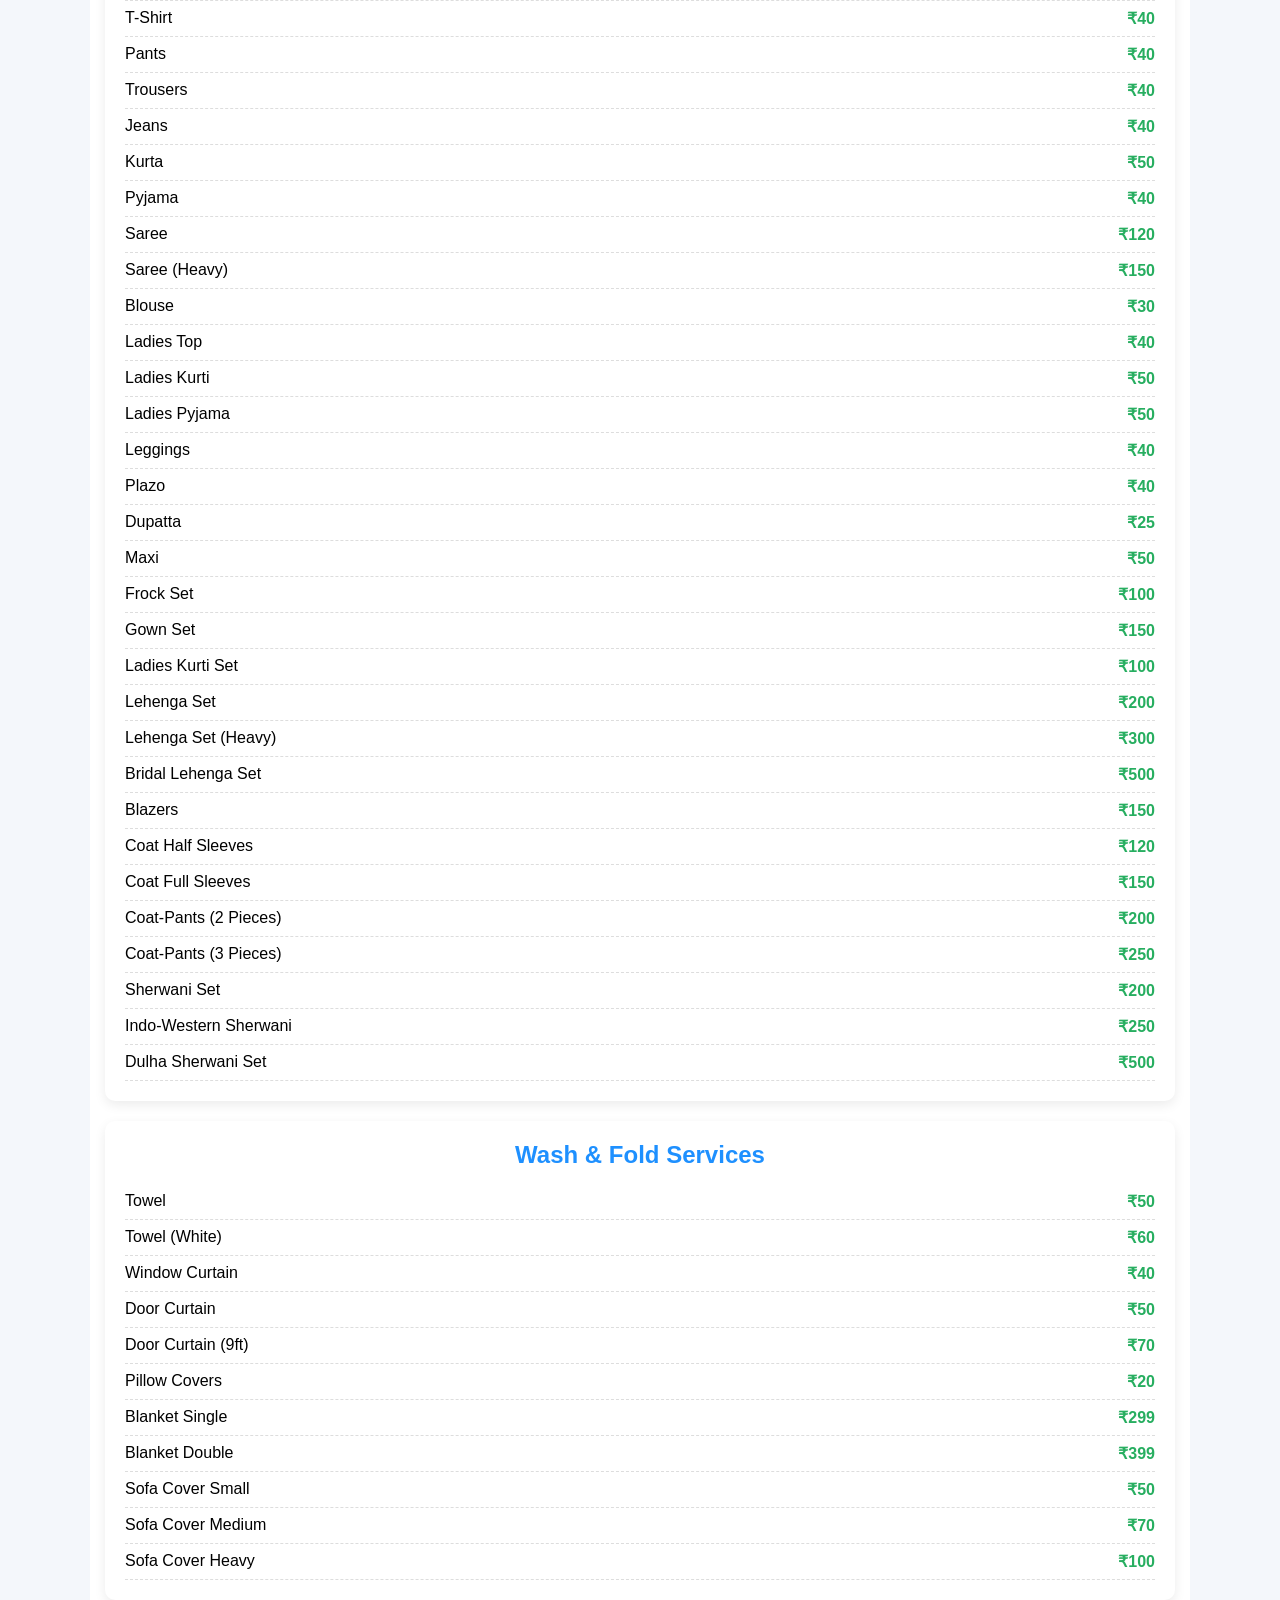
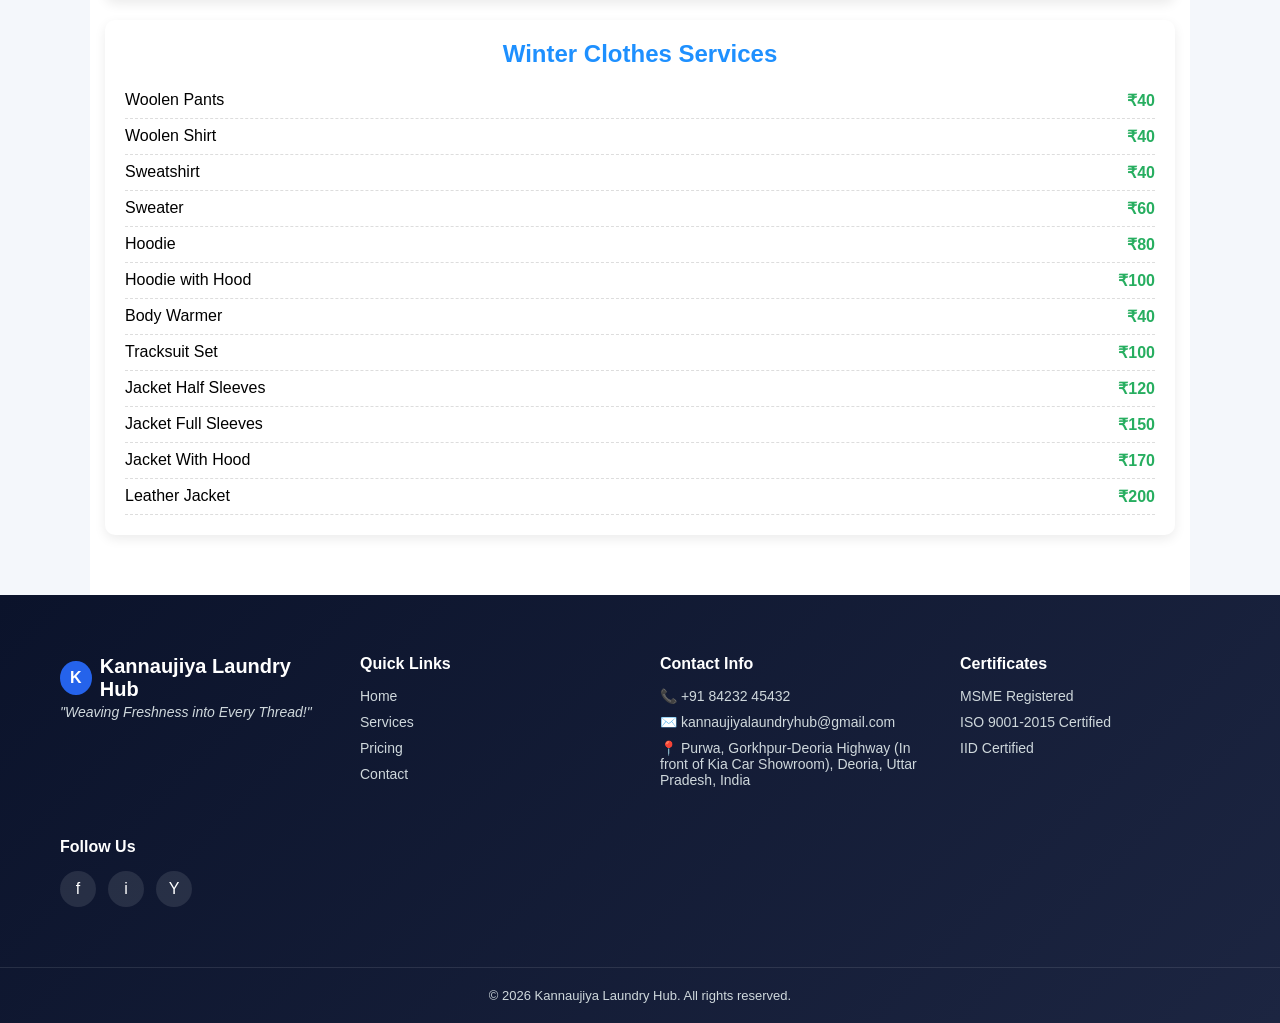
==== commit 2c9cea4e: "Update price2.html" ====
--- a/price2.html
+++ b/price2.html
@@ -101,9 +101,9 @@
         <li>Jeans <span>₹40</span></li>
         <li>Kurta <span>₹50</span></li>
         <li>Pyjama <span>₹40</span></li>
-        <li>Saree <span>₹100</span></li>
-        <li>Saree (Heavy) <span>₹130</span></li>
-        <li>Blouse <span>₹20</span></li>
+        <li>Saree <span>₹120</span></li>
+        <li>Saree (Heavy) <span>₹150</span></li>
+        <li>Blouse <span>₹30</span></li>
         <li>Ladies Top <span>₹40</span></li>
         <li>Ladies Kurti <span>₹50</span></li>
         <li>Ladies Pyjama <span>₹50</span></li>
@@ -116,13 +116,15 @@
         <li>Ladies Kurti Set <span>₹100</span></li>
         <li>Lehenga Set <span>₹200</span></li>
         <li>Lehenga Set (Heavy) <span>₹300</span></li>
+        <li>Bridal Lehenga Set <span>₹500</span></li>
         <li>Blazers <span>₹150</span></li>
         <li>Coat Half Sleeves <span>₹120</span></li>
         <li>Coat Full Sleeves <span>₹150</span></li>
-        <li>Coat-Pants (2 Pieces) <span>₹180</span></li>
+        <li>Coat-Pants (2 Pieces) <span>₹200</span></li>
         <li>Coat-Pants (3 Pieces) <span>₹250</span></li>
         <li>Sherwani Set <span>₹200</span></li>
         <li>Indo-Western Sherwani <span>₹250</span></li>
+        <li>Dulha Sherwani Set <span>₹500</span></li>
 
       </ul>
     </div>
